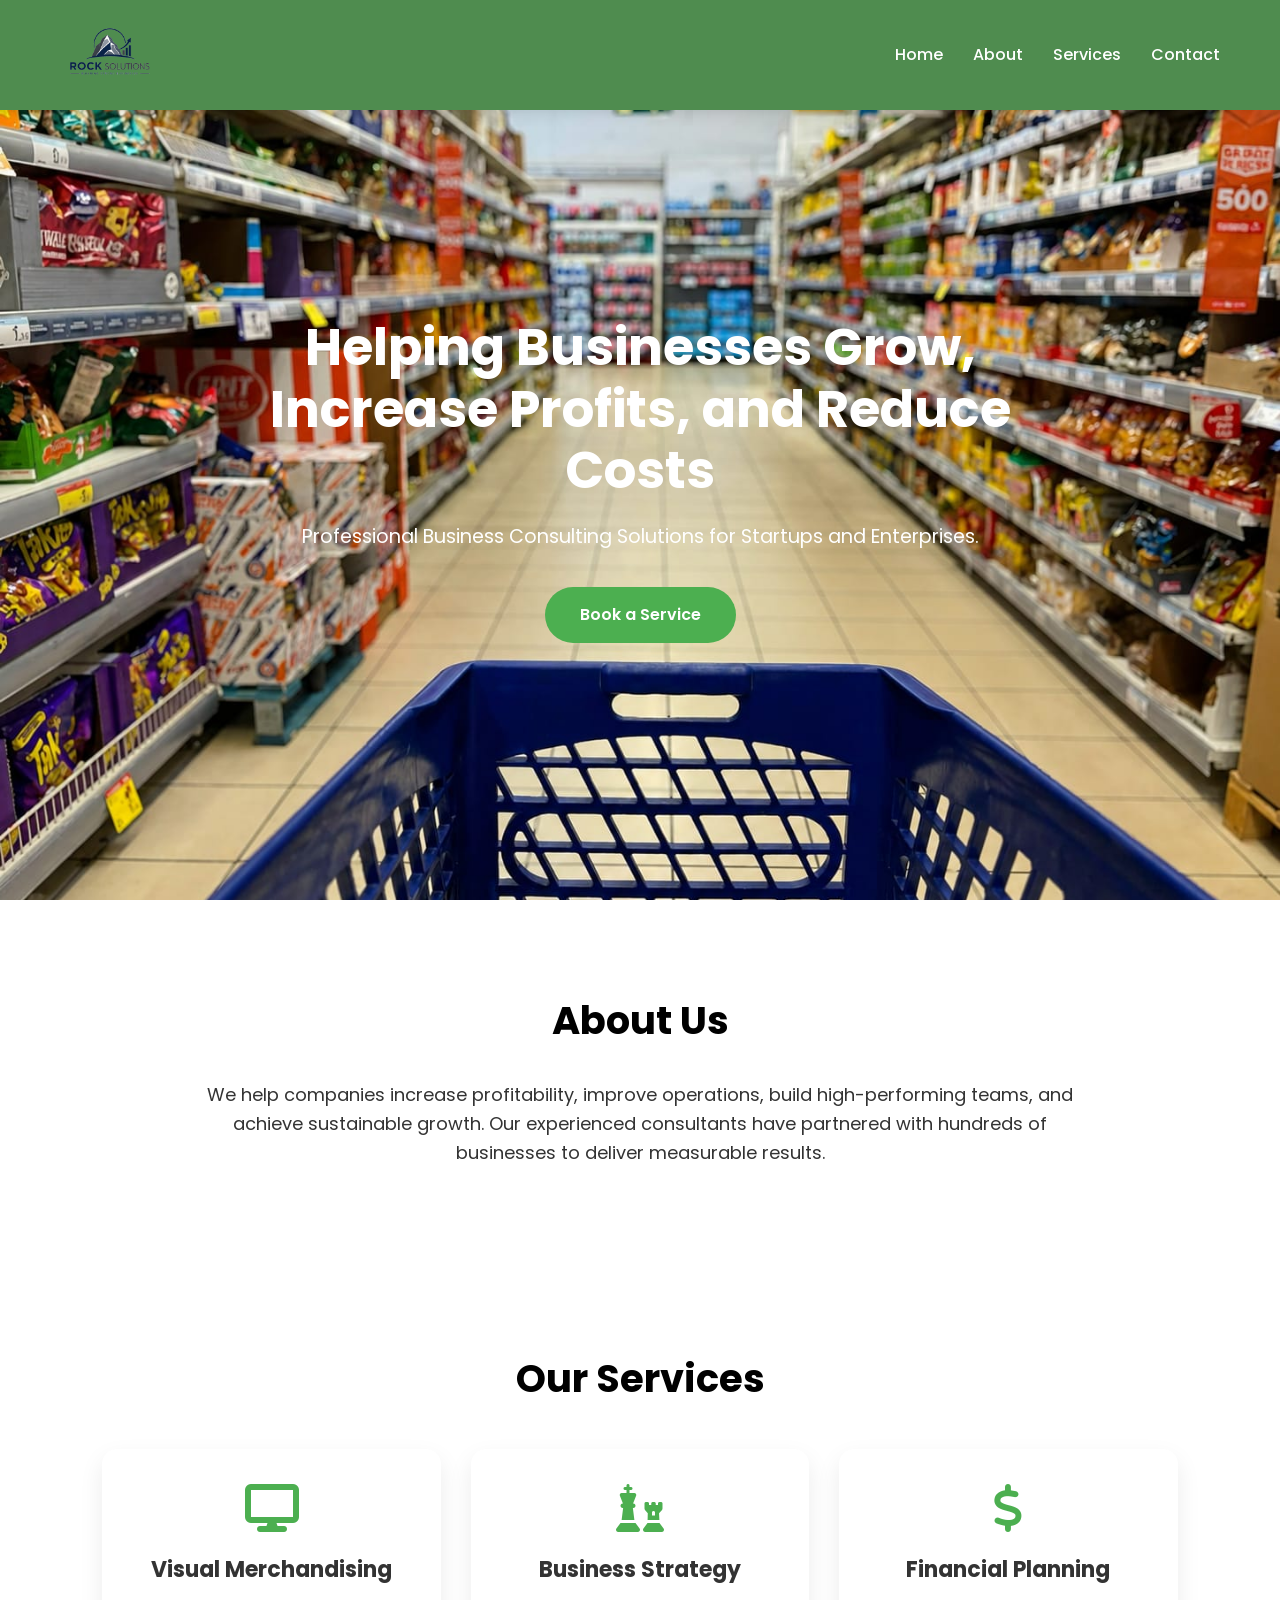
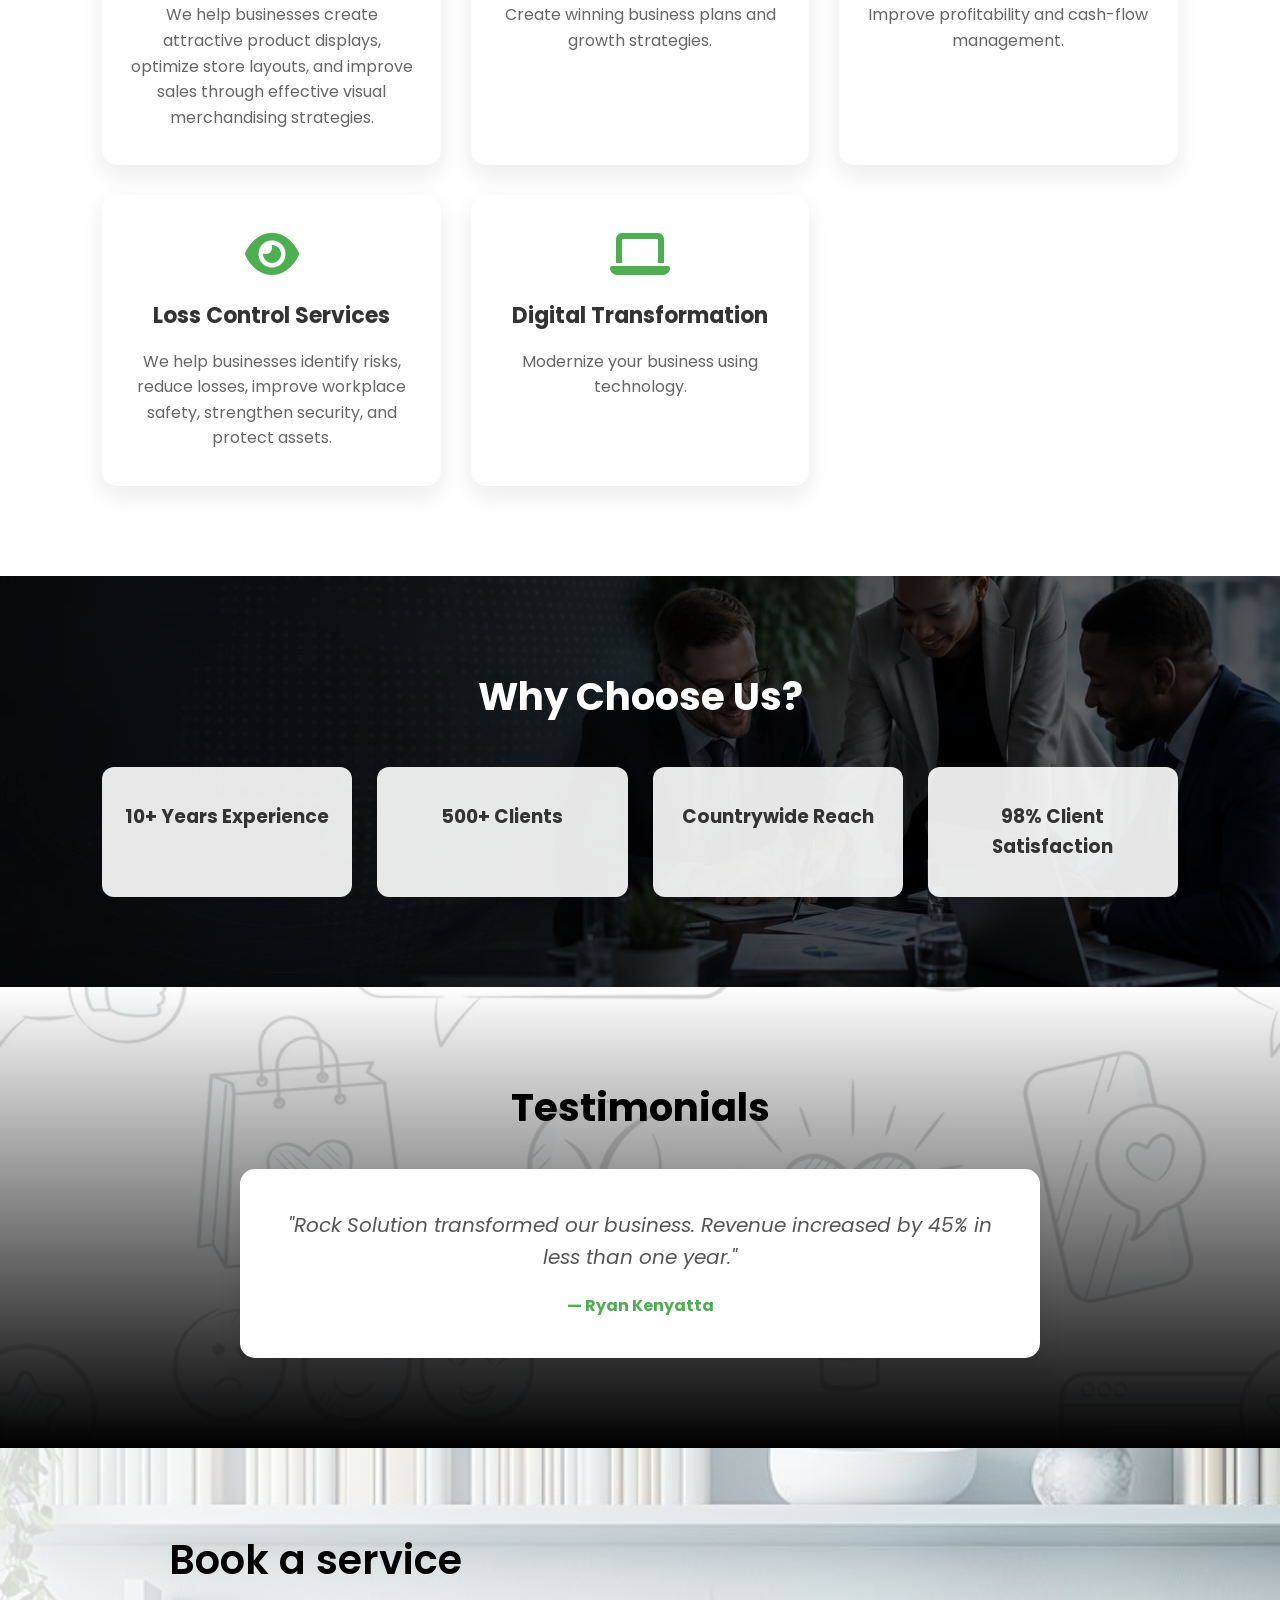
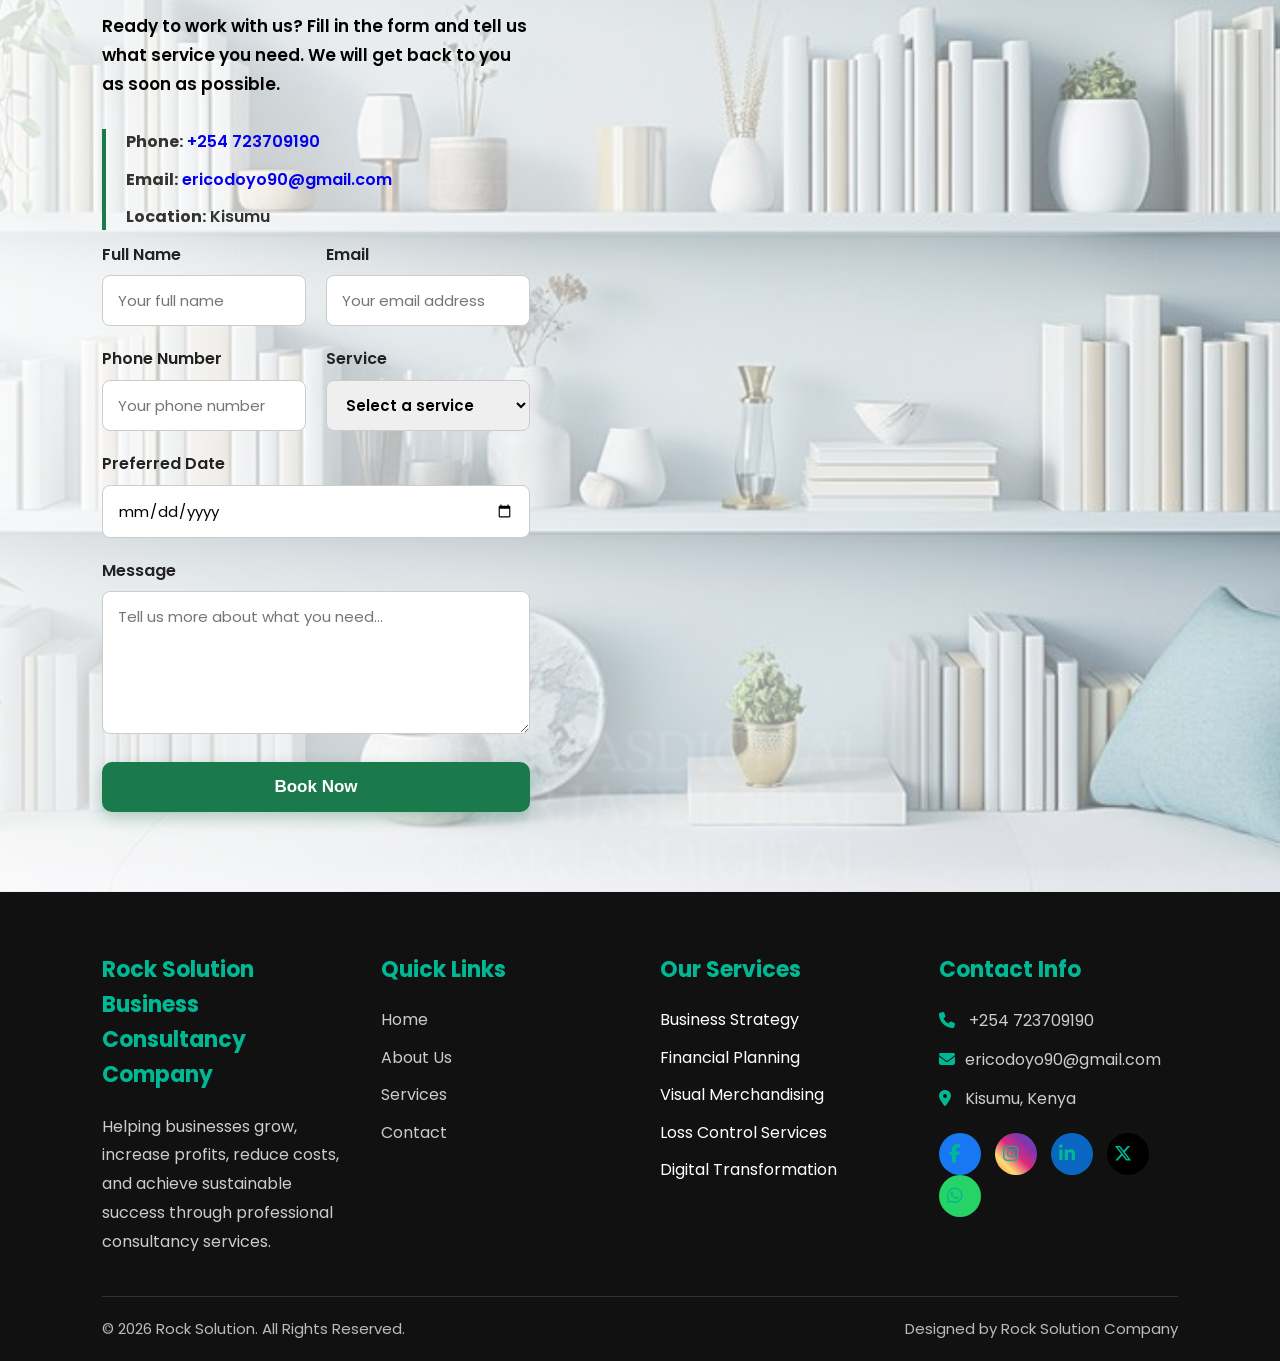
==== index.html @ 12e0ce5c "fix contact details to clikable" ====
<!DOCTYPE html>
<html lang="en">
<head>
    <meta charset="UTF-8">
    <meta name="viewport" content="width=device-width, initial-scale=1.0">

    <title>Rock Solution bussiness consultancy</title>

    <link rel="stylesheet" href="styles.css">

    <!-- Font Awesome -->
    <link rel="stylesheet"
        href="https://cdnjs.cloudflare.com/ajax/libs/font-awesome/6.5.2/css/all.min.css">
</head>

<body>

<!-- ================= HEADER ================= -->
<header>

    <nav class="navbar">

        <div class="logo">
            <img src="images/logo.png" alt="Rock Solutions Logo">
        </div>

        <!-- Hamburger -->
        <div class="menu-toggle" id="mobile-menu" aria-label="Toggle navigation">
            <span></span>
            <span></span>
            <span></span>
        </div>
        
        <ul class="nav-links" id="nav-links">

            <li><a href="#home">Home</a></li>

            <li><a href="#about">About</a></li>

            <li><a href="#services">Services</a></li>

            <li><a href="#booking">Contact</a></li>

        </ul>

    </nav>

</header>

<!-- ================= HERO ================= -->
<section class="hero" id="home">

    <div class="hero-content">

        <h1>
            Helping Businesses Grow,
            Increase Profits,
            and Reduce Costs
        </h1>

        <p>
            Professional Business Consulting Solutions
            for Startups and Enterprises.
        </p>

        <a href="#booking" class="book-btn">
            Book a Service
        </a>

    </div>

</section>

<!-- ================= ABOUT ================= -->

<section class="about" id="about">

    <h2>About Us</h2>

    <p>

        We help companies increase profitability,
        improve operations,
        build high-performing teams,
        and achieve sustainable growth.

        Our experienced consultants have partnered
        with hundreds of businesses to deliver
        measurable results.

    </p>

</section>

<!-- ================= SERVICES ================= -->

<section class="services" id="services">

    <h2>Our Services</h2>

    <div class="cards">

        <div class="card">

            <i class="fas fa-display"></i>

            <h3>Visual Merchandising</h3>

            <p>

                We help businesses create attractive
                product displays, optimize store layouts,
                and improve sales through effective
                visual merchandising strategies.

            </p>

        </div>

        <div class="card">

            <i class="fas fa-chess"></i>

            <h3>Business Strategy</h3>

            <p>

                Create winning business plans and
                growth strategies.

            </p>

        </div>

        <div class="card">

            <i class="fas fa-dollar-sign"></i>

            <h3>Financial Planning</h3>

            <p>

                Improve profitability and
                cash-flow management.

            </p>

        </div>

        <div class="card">

            <i class="fas fa-eye"></i>

            <h3>Loss Control Services</h3>

            <p>

                We help businesses identify risks,
                reduce losses, improve workplace safety,
                strengthen security, and protect assets.

            </p>

        </div>

        <div class="card">

            <i class="fas fa-laptop"></i>

            <h3>Digital Transformation</h3>

            <p>

                Modernize your business
                using technology.

            </p>

        </div>

    </div>

</section>

<!-- ================= WHY CHOOSE US ================= -->

<section class="why">

    <div class="overlay">

        <h2>Why Choose Us?</h2>

        <div class="features">

            <div class="feature">

                <h3>10+ Years Experience</h3>

            </div>

            <div class="feature">

                <h3>500+ Clients</h3>

            </div>

            <div class="feature">

                <h3>Countrywide Reach</h3>

            </div>

            <div class="feature">

                <h3>98% Client Satisfaction</h3>

            </div>

        </div>

    </div>

</section>

<!-- ================= TESTIMONIAL ================= -->

<section class="testimonials">

    <h2>Testimonials</h2>

    <div class="testimonial">

        <p>

            "Rock Solution transformed our business.
            Revenue increased by 45% in less than one year."

        </p>

        <h4>

            — Ryan Kenyatta

        </h4>

    </div>

</section>

<section class="booking-contact" id="booking">
    <div class="booking-container">

        <div class="booking-info">
            <h2>Book a service</h2>
            <p>
                Ready to work with us? Fill in the form and tell us what
                service you need. We will get back to you as soon as possible.
            </p>

            <div class="contact-details"> 
    <p><strong>Phone:</strong> <a href="tel:+254723709190">+254 723709190</a></p> 
    <p><strong>Email:</strong> <a href="mailto:ericodoyo90@gmail.com">ericodoyo90@gmail.com</a></p> 
    <p><strong>Location:</strong> Kisumu</p> 
</div>

        <form action="https://formspree.io/f/xgawkdkv" method="POST" >

    <!-- Disable Captcha -->
    <input type="hidden" name="_captcha" value="false">

    <!-- Redirect after successful submission -->
    <input type="hidden" name="_next" value="https://brianmaloba.github.io/ericodoyo.github.io/thank-you.html">

    <!-- Email subject -->
    <input type="hidden" name="_subject" value="New Booking Request">

            <div class="form-row">
                <div class="form-group">
                    <label for="name">Full Name</label>
                    <input type="text" id="name" name="Full Name"
                        placeholder="Your full name" required>
                </div>

                <div class="form-group">
                    <label for="email">Email</label>
                    <input type="email" id="email" name="Email"
                        placeholder="Your email address" required>
                </div>
            </div>

            <div class="form-row">
                <div class="form-group">
                    <label for="phone">Phone Number</label>
                    <input type="tel" id="phone" name="Phone Number"
                        placeholder="Your phone number" required>
                </div>

                <div class="form-group">
                    <label for="service">Service</label>
                    <select id="service" name="Service" required>
                        <option value="" disabled selected>Select a service</option>
                        <option value="Business Strategy">Business Strategy</option>
                        <option value="Loss Control Services">Loss Control Services</option>
                        <option value="Visual Merchandising">Visual Merchandising</option>
                        <option value="Financial Planning">Financial Planning</option>
                        <option value="Digital Transformation">Digital Transformation</option>
                        <option value="Other">Other</option>
                    </select>
                </div>
            </div>

            <div class="form-group">
                <label for="date">Preferred Date</label>
                <input type="date" id="date" name="Preferred Date">
            </div>

            <div class="form-group">
                <label for="message">Message</label>
                <textarea id="message" name="Message"
                    placeholder="Tell us more about what you need..."
                    rows="5" required></textarea>
            </div>

    <button type="submit">Book Now</button>

        </form>

    </div>
</section>



<!-- ================= FOOTER ================= -->

<footer class="footer">

    <div class="footer-container">

        <!-- Company -->
        <div class="footer-section">
            <h3>Rock Solution Business Consultancy Company</h3>
            <p>
                Helping businesses grow, increase profits,
                reduce costs, and achieve sustainable success
                through professional consultancy services.
            </p>
        </div>

        <!-- Quick Links -->
        <div class="footer-section">
            <h3>Quick Links</h3>

            <ul>
                <li><a href="#home">Home</a></li>
                <li><a href="#about">About Us</a></li>
                <li><a href="#services">Services</a></li>
                <li><a href="#booking">Contact</a></li>
            </ul>

        </div>

        <!-- Services -->
        <div class="footer-section">
            <h3>Our Services</h3>

            <ul>
                <li>Business Strategy</li>
                <li>Financial Planning</li>
                <li>Visual Merchandising</li>
                <li>Loss Control Services</li>
                <li>Digital Transformation</li>
            </ul>

        </div>

        <!-- Contact -->
        <div class="footer-section">
            <h3>Contact Info</h3>

            <p><i class="fas fa-phone"></i> +254 723709190</p>

            <p><i class="fas fa-envelope"></i>ericodoyo90@gmail.com</p>

            <p><i class="fas fa-location-dot"></i> Kisumu, Kenya</p>

            <div class="social-links">

    <a href="https://www.facebook.com/profile.php?id=100005798205161" target="_blank" class="facebook">
        <i class="fab fa-facebook-f"></i>
    </a>

    <a href="https://www.instagram.com/erico_doyo?igsh=MWZna2FzdzdkYjJwZw==" target="_blank" class="instagram">
        <i class="fab fa-instagram"></i>
    </a>

    <a href="#" target="_blank" class="linkedin">
        <i class="fab fa-linkedin-in"></i>
    </a>

    <a href="#" target="_blank" class="twitter">
        <i class="fab fa-x-twitter"></i>
    </a>

    <a href="https://wa.me/254723709190" target="_blank" class="whatsapp">
        <i class="fab fa-whatsapp"></i>
    </a>

            </div>
        </div>
    </div>

    <hr>

    <div class="footer-bottom">

        <p>
            &copy; 2026 Rock Solution. All Rights Reserved.
        </p>

        <p>
            Designed by Rock Solution Company
        </p>

    </div>

</footer>

<script src="script.js"></script>

</body>
---- styles.css ----
/* ===============================
   GOOGLE FONT
================================== */
@import url('https://fonts.googleapis.com/css2?family=Poppins:wght@300;400;500;600;700;800&display=swap');

/* ===============================
   RESET
================================== */
*{
    margin:0;
    padding:0;
    box-sizing:border-box;
}

html{
    scroll-behavior:smooth;
}

body{
    font-family:'Poppins',sans-serif;
    

    color:#333;
    line-height:1.6;
    overflow-x:hidden;
}

img{
    max-width:100%;
    display:block;
}

a{
    text-decoration:none;
}

ul{
    list-style:none;
}

.container{
    width:90%;
    max-width:1200px;
    margin:auto;
}

/* ===============================
   HEADER
================================== */

header{
    position:fixed;
    top:0;
    left:0;
    width:100%;
    background:#4f8c4f;
    box-shadow:0 2px 15px rgba(0,0,0,.15);
    z-index:1000;
}

nav{
    max-width:1200px;
    margin:auto;
    display:flex;
    justify-content:space-between;
    align-items:center;
    padding:15px 20px;
    position:relative;
}

.logo img{
    width:100px;
    height:auto;
}

/* ===============================
   NAVIGATION
================================== */

.nav-links{
    display:flex;
    align-items:center;
    gap:30px;
}

.nav-links li a{
    color:#fff;
    font-weight:500;
    transition:.3s;

}

.nav-links li a:hover{
    color:black;
}

/* ===============================
   HAMBURGER MENU
================================== */

.menu-toggle{
    display:none;
    width:35px;
    height:28px;
    flex-direction:column;
    justify-content:space-between;
    cursor:pointer;
    z-index:1100;
}

.menu-toggle span{
    width:100%;
    height:4px;
    background:#fff;
    border-radius:5px;
    transition:.3s;
}

.menu-toggle.active span:nth-child(1){
    transform:translateY(12px) rotate(45deg);
}

.menu-toggle.active span:nth-child(2){
    opacity:0;
}

.menu-toggle.active span:nth-child(3){
    transform:translateY(-12px) rotate(-45deg);
}

/* ===============================
   HERO
================================== */
.hero {
    min-height: 100vh;
    display: flex;
    justify-content: center;
    align-items: center;
    text-align: center;
    padding: 140px 20px 80px;
    background-size:cover;
    background-repeat:no-repeat;
    background-position:center;

    color: #fff;

    transition: background-image 1s ease-in-out;
}

.hero-content {
    max-width: 850px;
}

.hero h1 {
    font-size: 3.2rem;
    margin-bottom: 20px;
    line-height: 1.2;
}

.hero p {
    font-size: 1.2rem;
    margin-bottom: 35px;
}

.book-btn {
    display: inline-block;
    background: #4CAF50;
    color: #fff;
    padding: 15px 35px;
    border-radius: 50px;
    transition: .3s;
    font-weight: 600;
    text-decoration: none;
}

.book-btn:hover {
    background: #3a9a3a;
    transform: translateY(-3px);
}
/* ===============================
   GENERAL SECTIONS
================================== */

section{
    padding:90px 8%;
}

section h2{
    text-align:center;
    color:black;
    font-size:2.4rem;
    margin-bottom:30px;
}

.about p{
    max-width:900px;
    margin:auto;
    text-align:center;
    font-size:18px;
}
/* ===============================
   SERVICES
================================== */

.services{
    background-image:url("images/body.png");
    background-size: cover;
    background-position: center;
    background-repeat: no-repeat;
    background-attachment: fixed;
}

.cards{
    display:grid;
    grid-template-columns:repeat(auto-fit,minmax(260px,1fr));
    gap:30px;
    margin-top:40px;
}

.card{
    background:#fff;
    padding:35px 25px;
    border-radius:15px;
    text-align:center;
    box-shadow:0 10px 25px rgba(0,0,0,.08);
    transition:.3s;
}
.service-box{
    box-shadow: 0 4px 10px rgba(0,0,0,0.1);
}

.card:hover{
    transform:translateY(-10px);
    box-shadow:0 15px 30px rgba(0,0,0,.15);
}

.card i{
    font-size:48px;
    color:#4CAF50;
    margin-bottom:20px;
}

.card h3{
    margin-bottom:15px;
    font-size:22px;
}

.card p{
    color:#666;
}

/* ===============================
   WHY CHOOSE US
================================== */

.why{
    background:
    linear-gradient(rgba(0,0,0,.55),rgba(0,0,0,.55)),
    url("images/why.png");
    background-size:cover;
    background-position:center;
    background-repeat:no-repeat;
}

.why h2{
    color:#fff;
}

.features{
    display:grid;
    grid-template-columns:repeat(auto-fit,minmax(220px,1fr));
    gap:25px;
    margin-top:40px;
}

.features div{
    background:rgba(255,255,255,.9);
    padding:35px 20px;
    border-radius:12px;
    text-align:center;
    transition:.3s;
}

.features div:hover{
    transform:translateY(-8px);
}

.features h3{
    color:#333;
}

/* ===============================
   TESTIMONIALS
================================== */

.testimonials{
    background:
    linear-gradient(rgba(255,255,255,0.85),rgba(0,0,0.75)),
    url("images/testi.png");
    background-size:cover;
    background-position:center;
}

.testimonial{
    max-width:800px;
    margin:auto;
    background:#fff;
    padding:40px;
    border-radius:15px;
    text-align:center;
    box-shadow:0 10px 25px rgba(0,0,0,.08);
}

.testimonial p{
    font-size:20px;
    font-style:italic;
    color:#555;
}

.testimonial h4{
    margin-top:20px;
    color:#4CAF50;
}






/* BOOK / CONTACT SECTION */
.booking-contact {
    padding: 80px 8%;
    background-image: linear-gradient(90deg,rgba(255,255,255,0.85)
    ,rgba(255,255,255,0.35)), url("images/booking.png");
    background-size: cover;
    background-position: center;
    background-repeat: no-repeat;
    color:black;
}

.booking-contact,
.booking-contact label,
.booking-contact p,
.booking-contact h2,
.booking-contact h3,
.booking-contact select {
    color: #000;
    font-weight: 600;
}


.booking-container {
    max-width: 1100px;
    margin: auto;
    display: grid;
    grid-template-columns: 1fr 1.4fr;
    gap: 50px;
    align-items: center;
}

/* LEFT SIDE */
.booking-info h2 {
    font-size: 40px;
    margin-bottom: 20px;
    color:black;
}

.booking-info > p {
    font-size: 17px;
    line-height: 1.7;
    color:black;
    margin-bottom: 30px;
}

.contact-details {
    border-left: 4px solid #1b7a4b;
    padding-left: 20px;
}

.contact-details p {
    color: #333;
    margin: 12px 0;
}

/* FORM */
.booking-form {
    background: gray;
    padding: 35px;
    border-radius: 15px;
    box-shadow: 0 10px 35px rgba(0, 0, 0, 0.08);
}

.form-row {
    display: grid;
    grid-template-columns: 1fr 1fr;
    gap: 20px;
}

.form-group {
    margin-bottom: 20px;
}

.form-group label {
    display: block;
    margin-bottom: 8px;
    font-weight: 600;
    color: #222;
}

.form-group input,
.form-group select,
.form-group textarea {
    width: 100%;
    padding: 13px 15px;
    border: 1px solid #ccc;
    border-radius: 8px;
    font-size: 15px;
    font-family: inherit;
    box-sizing: border-box;
    outline: none;
    transition: 0.3s;
}

.form-group input:focus,
.form-group select:focus,
.form-group textarea:focus {
    border-color: #1b7a4b;
    box-shadow: 0 0 0 3px rgba(27, 122, 75, 0.1);
}

.form-group textarea {
    resize: vertical;
}


button[type="submit"] {
    width: 100%;
    padding: 15px 20px;
    border: none;
    border-radius: 10px;
    background: #1b7a4b;
    color: white;
    font-size: 17px;
    font-weight: 600;
    cursor: pointer;
    transition: all 0.3s ease;
    box-shadow: 0 6px 15px rgba(27, 122, 75, 0.3);
}

button[type="submit"]:hover {
    background: #125c38;
    transform: translateY(-3px);
    box-shadow: 0 10px 20px rgba(27, 122, 75, 0.4);
}



/* MOBILE */
@media (max-width: 768px) {

    .booking-contact {
        padding: 60px 5%;
    }

    .booking-container {
        grid-template-columns: 1fr;
        gap: 30px;
    }

    .booking-info h2 {
        font-size: 32px;
    }

    .form-row {
        grid-template-columns: 1fr;
        gap: 0;
    }

    .booking-form {
        padding: 25px;
    }
}



/* ===============================
   FOOTER
================================== */

.footer{
    background:#111;
    color:#fff;
    padding:60px 8% 20px;
}

.footer-container{
    display:grid;
    grid-template-columns:repeat(auto-fit,minmax(220px,1fr));
    gap:40px;
    margin-bottom:30px;
}

.footer-section h3{
    color:#00b894;
    margin-bottom:20px;
    font-size:22px;
}

.footer-section p{
    color:#ccc;
    line-height:1.8;
    margin-bottom:10px;
}

.footer-section ul{
    list-style:none;
}

.footer-section ul li{
    margin-bottom:12px;
}

.footer-section ul li a{
    color:#ccc;
    text-decoration:none;
    transition:.3s;
}

.footer-section ul li a:hover{
    color:blue;
    padding-left:5px;
}

.footer-section i{
    color:#00b894;
    margin-right:10px;
}

.social-links{
    margin-top:20px;
}

.social-links a{
    display:inline-flex;
    justify-content:center;
    align-items:center;
    width:42px;
    height:42px;
    background:#222;
    color:#fff;
    border-radius:50%;
    text-decoration:none;
    margin-right:10px;
    transition:.3s;
    font-size:18px;
}

.social-links a:hover{
    background:blue;
    transform:translateY(-5px);
}
/* Facebook */
.social-links .facebook{
    background:#1877F2;
}

/* Instagram */
.social-links .instagram{
    background:linear-gradient(
        45deg,
        #F58529,
        #FEDA77,
        #DD2A7B,
        #8134AF,
        #515BD4
    );
}

/* LinkedIn */
.social-links .linkedin{
    background:#0A66C2;
}

/* X (Twitter) */
.social-links .twitter{
    background:#000;
}

/* WhatsApp */
.social-links .whatsapp{
    background:#25D366;
}

.footer hr{
    border:none;
    height:1px;
    background:#333;
    margin:30px 0 20px;
}

.footer-bottom{
    display:flex;
    justify-content:space-between;
    align-items:center;
    flex-wrap:wrap;
    gap:10px;
    color:#bbb;
    font-size:15px;
}

@media(max-width:768px){

    .footer{
        text-align:center;
    }

    .footer-bottom{
        justify-content:center;
        flex-direction:column;
    }

    .social-links{
        justify-content:center;
        display:flex;
        flex-wrap:wrap;
    }

}
/* ===============================
   RESPONSIVE DESIGN
================================== */

@media (max-width:992px){

    .hero h1{
        font-size:2.6rem;
    }

    .hero p{
        font-size:1.1rem;
    }

}

@media (max-width:768px){

    .menu-toggle{
        display:flex;
    }

    .nav-links{
        position:absolute;
        top:100%;
        left:0;
        width:100%;
        background:#4f8c4f;
        flex-direction:column;
        align-items:center;
        max-height:0;
        overflow:hidden;
        transition:max-height .4s ease;
        gap:0;
    }

    .nav-links.active{
        max-height:500px;
    }

    .nav-links li{
        width:100%;
        text-align:center;
        border-top:1px solid rgba(255,255,255,.2);
    }

    .nav-links li a{
        display:block;
        padding:18px;
    }

    .hero{
        padding-top:120px;
    }

    .hero h1{
        font-size:2rem;
    }

    .hero p{
        font-size:1rem;
    }

    section{
        padding:70px 20px;
    }

    section h2{
        font-size:2rem;
    }

    .cards{
        grid-template-columns:1fr;
    }

    .features{
        grid-template-columns:1fr;
    }

}

@media (max-width:480px){

    .logo img{
        width:90px;
    }

    .hero h1{
        font-size:1.7rem;
    }

    .hero p{
        font-size:.95rem;
    }

    .btn{
        width:100%;
        text-align:center;
    }

    section{
        padding:60px 15px;
    }

    .card{
        padding:25px 20px;
    }

    .testimonial{
        padding:25px;
    }

    .footer-content h3{
        font-size:24px;
    }

}

@media (min-width:1400px){

    nav{
        max-width:1350px;
    }

    .hero h1{
        font-size:4rem;
    }

    .hero p{
        font-size:1.4rem;
    }

}
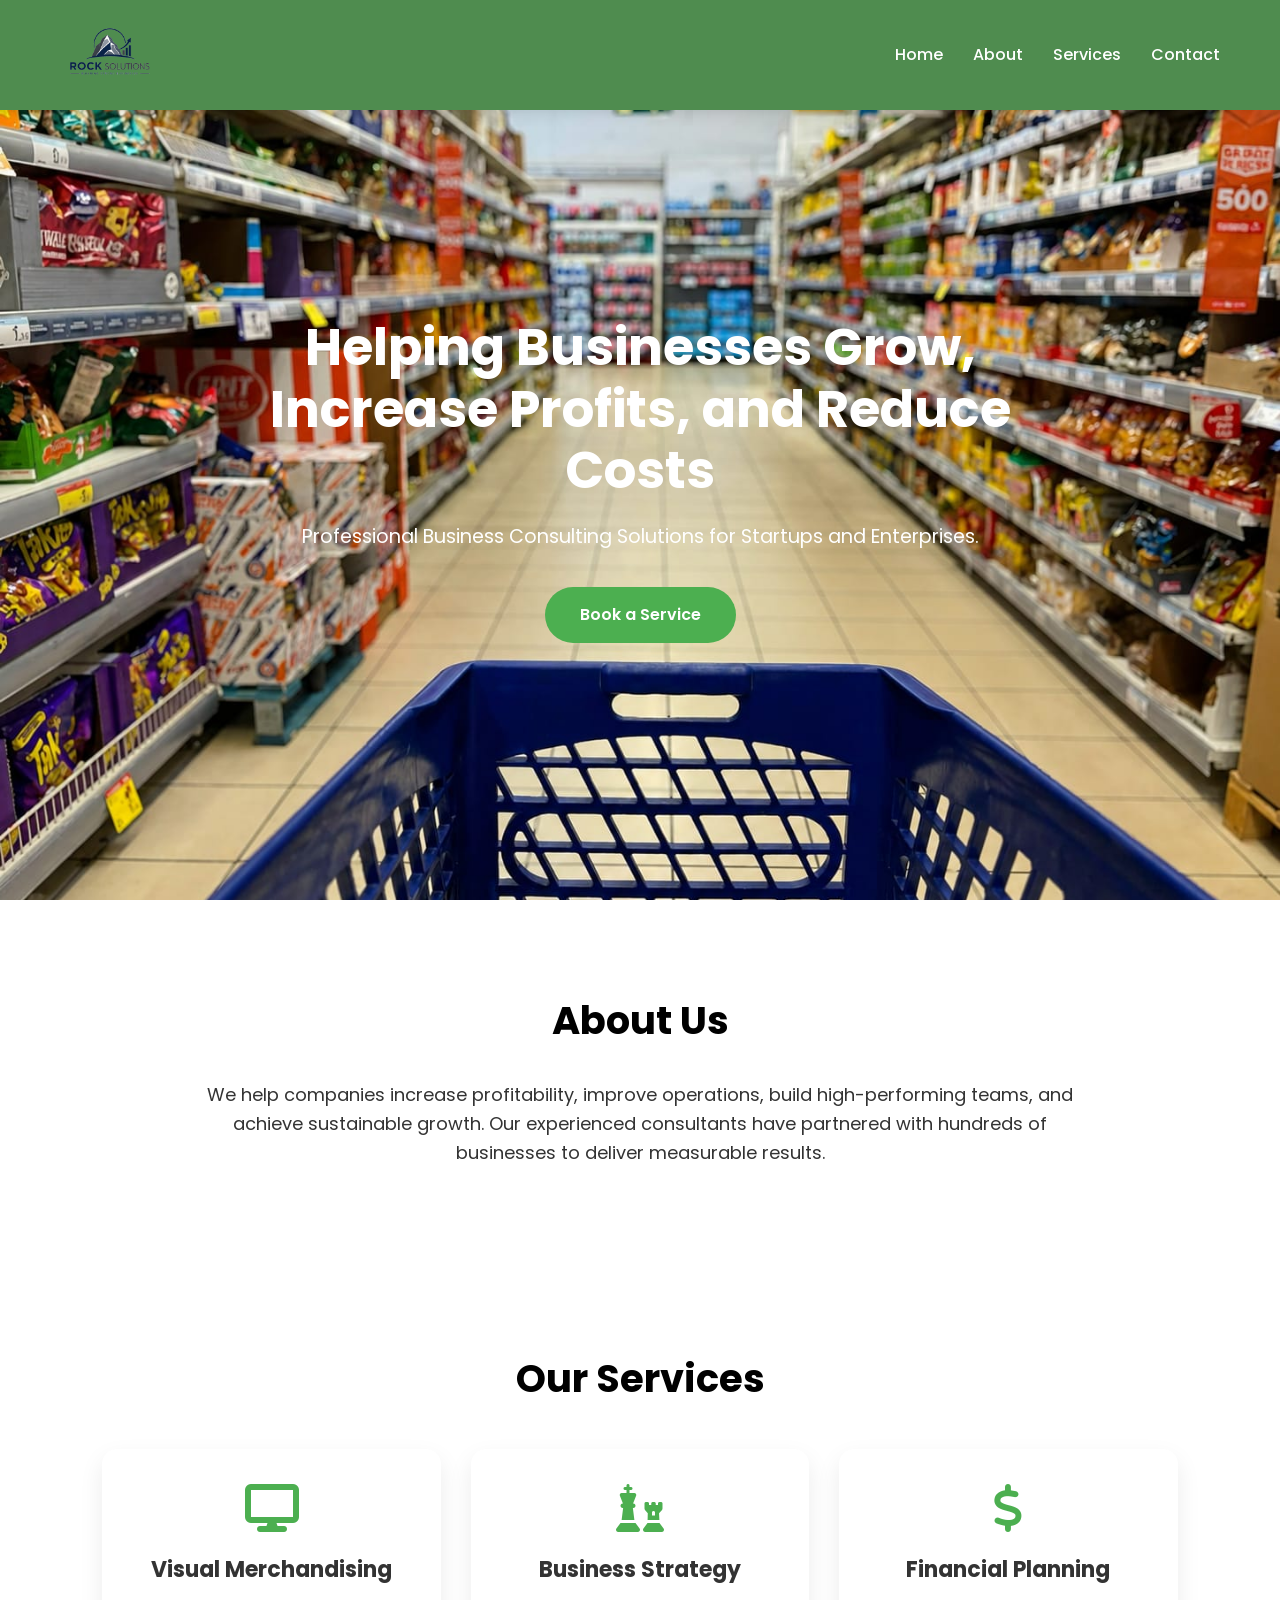
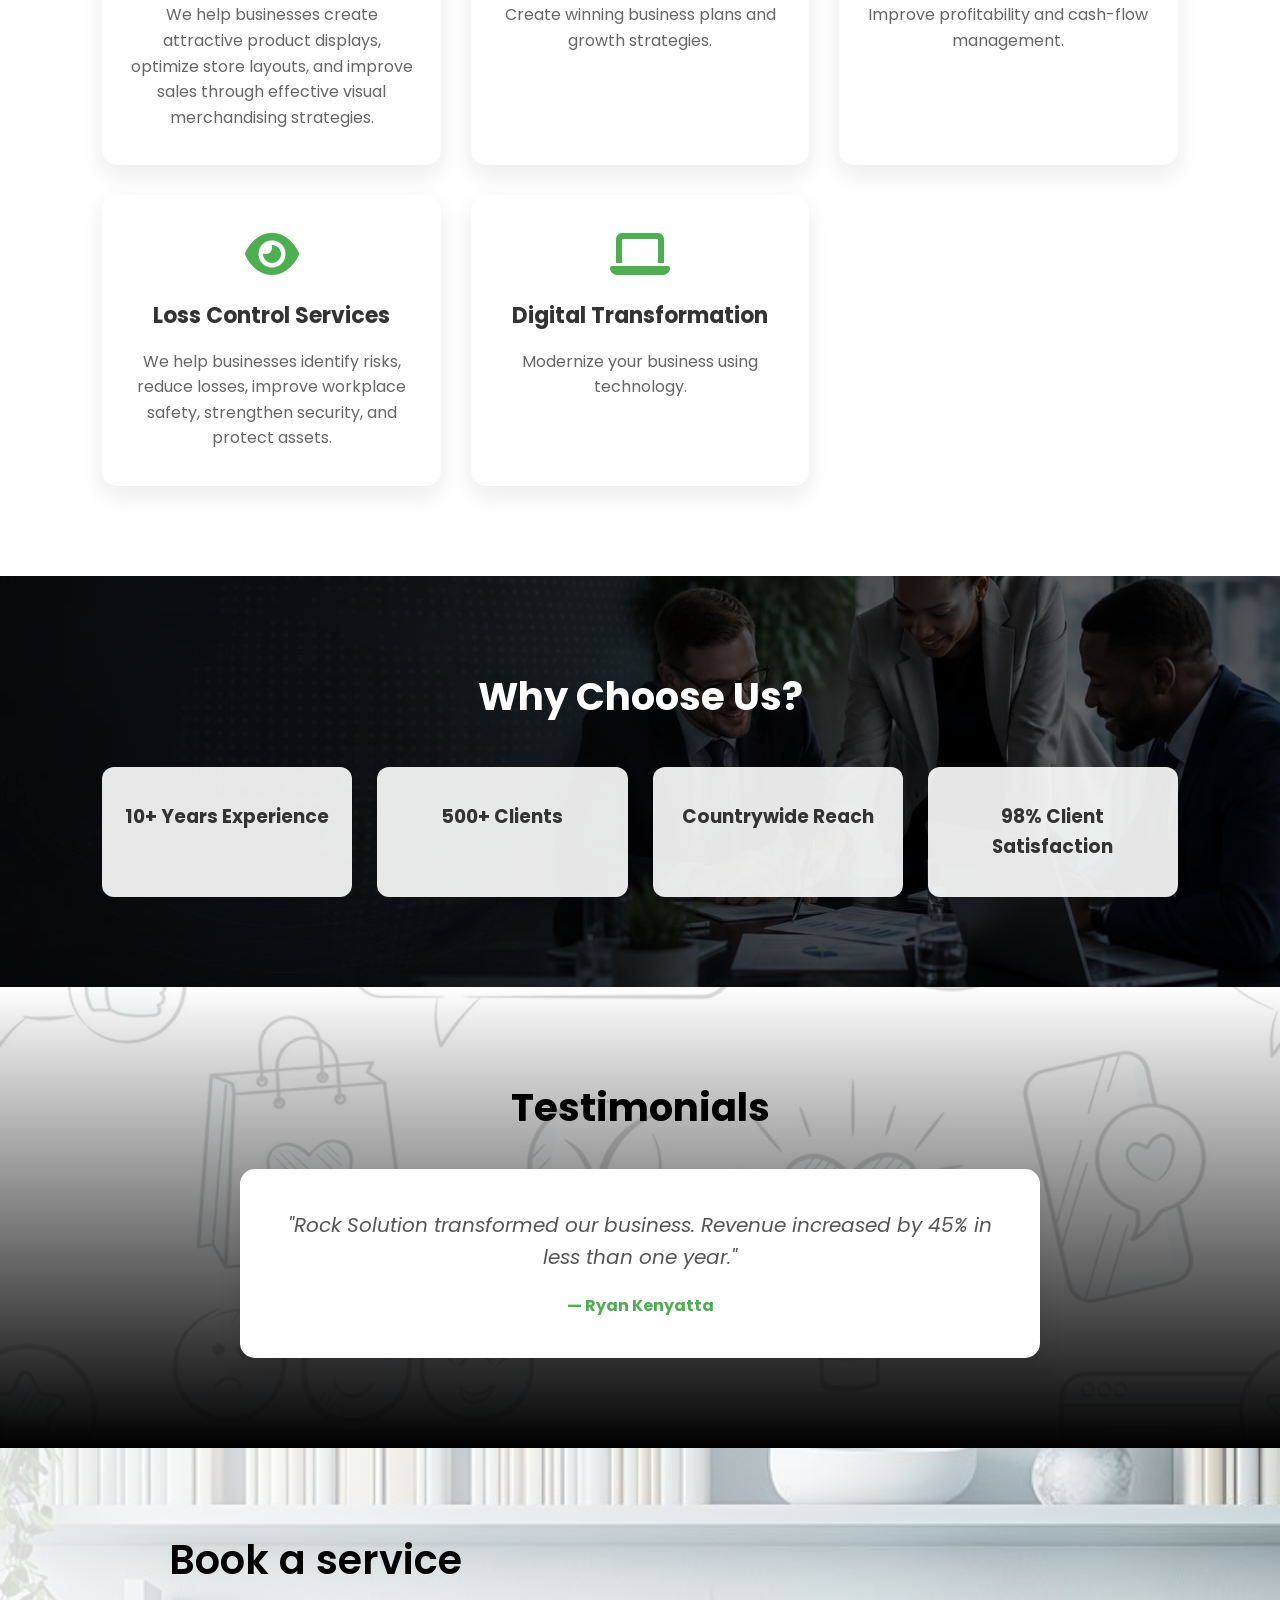
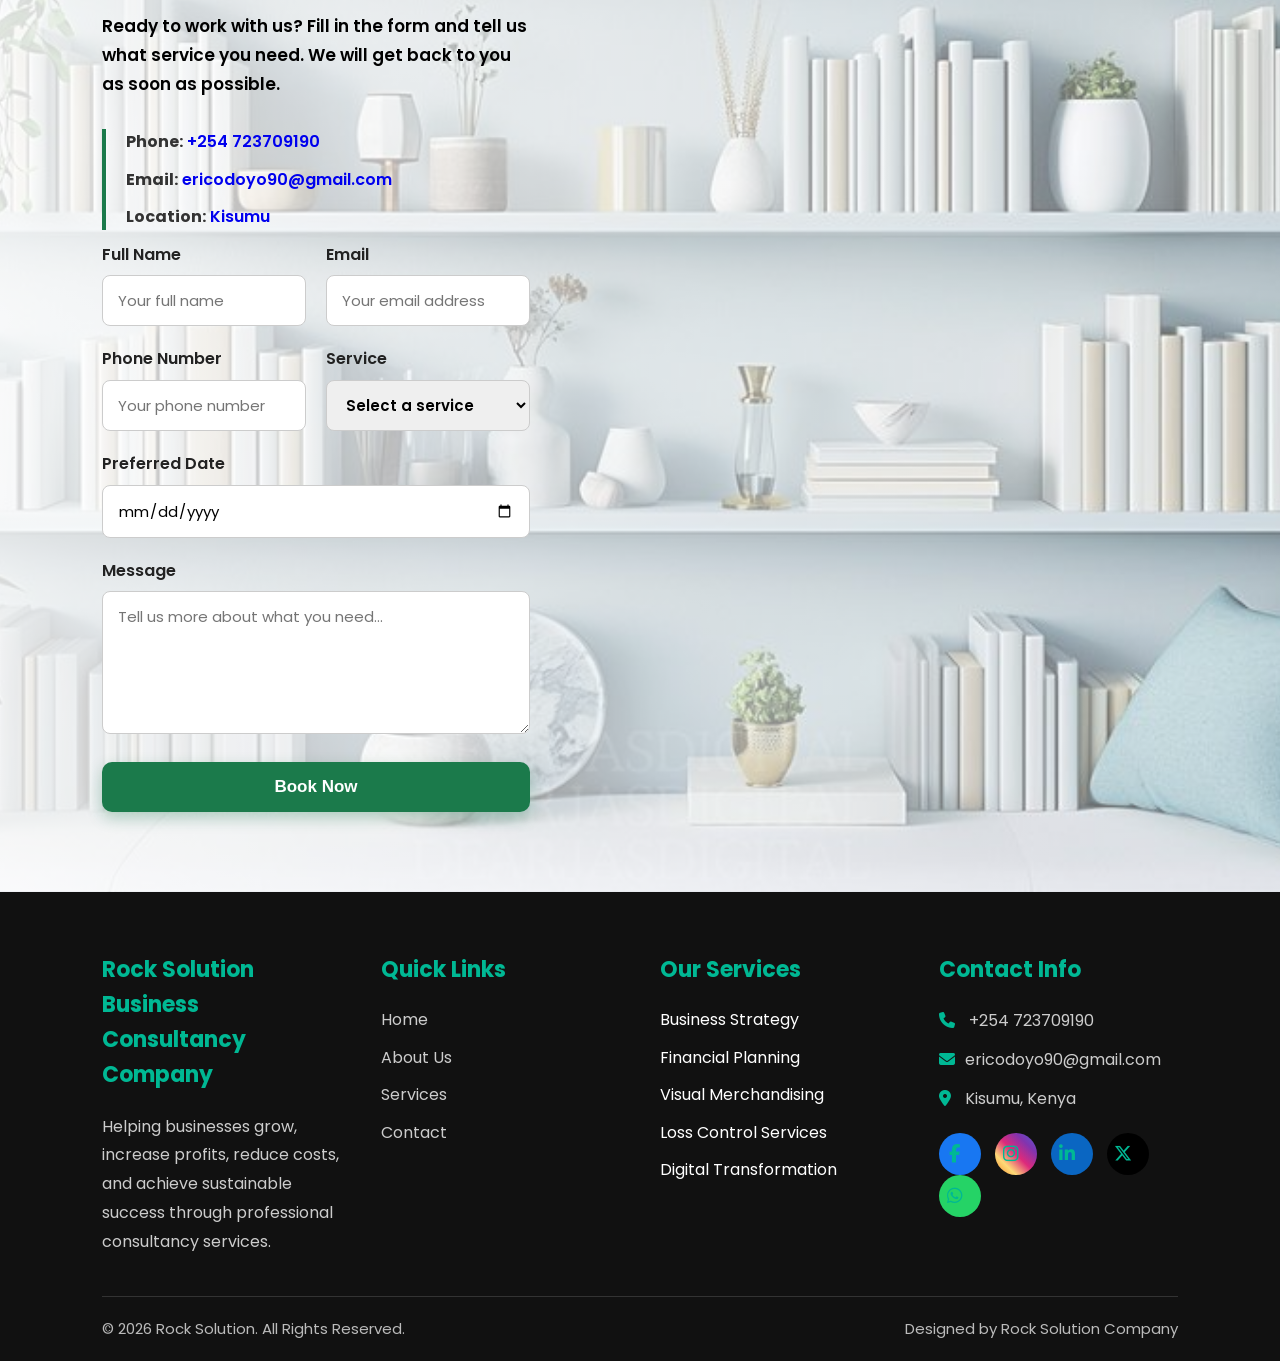
==== commit db220d9b: "fix contact" ====
--- a/index.html
+++ b/index.html
@@ -260,7 +260,7 @@
             <div class="contact-details"> 
     <p><strong>Phone:</strong> <a href="tel:+254723709190">+254 723709190</a></p> 
     <p><strong>Email:</strong> <a href="mailto:ericodoyo90@gmail.com">ericodoyo90@gmail.com</a></p> 
-    <p><strong>Location:</strong> Kisumu</p> 
+    <p><strong>Location:</strong> <a href="https://www.google.com/maps/search/?api=1&query=Kisumu,Kenya" target="_blank">Kisumu</a></p> 
 </div>
 
         <form action="https://formspree.io/f/xgawkdkv" method="POST" >
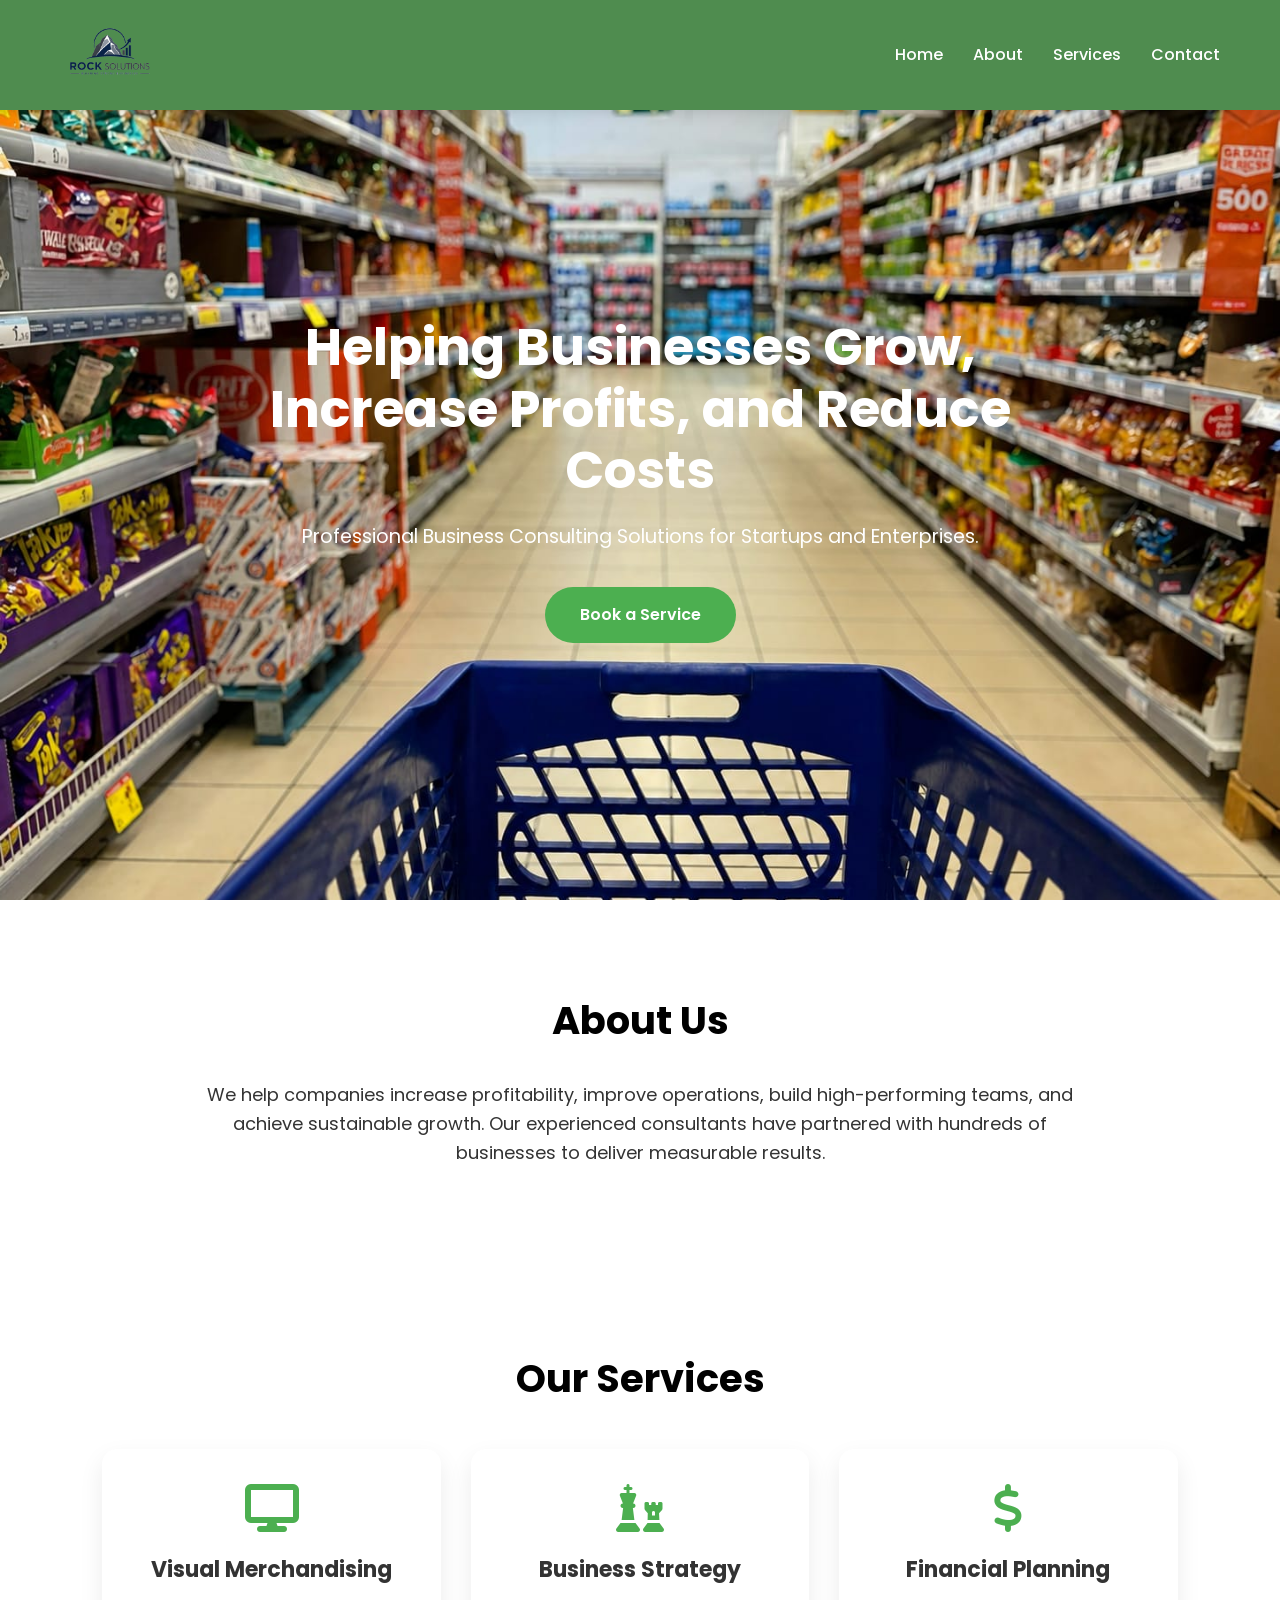
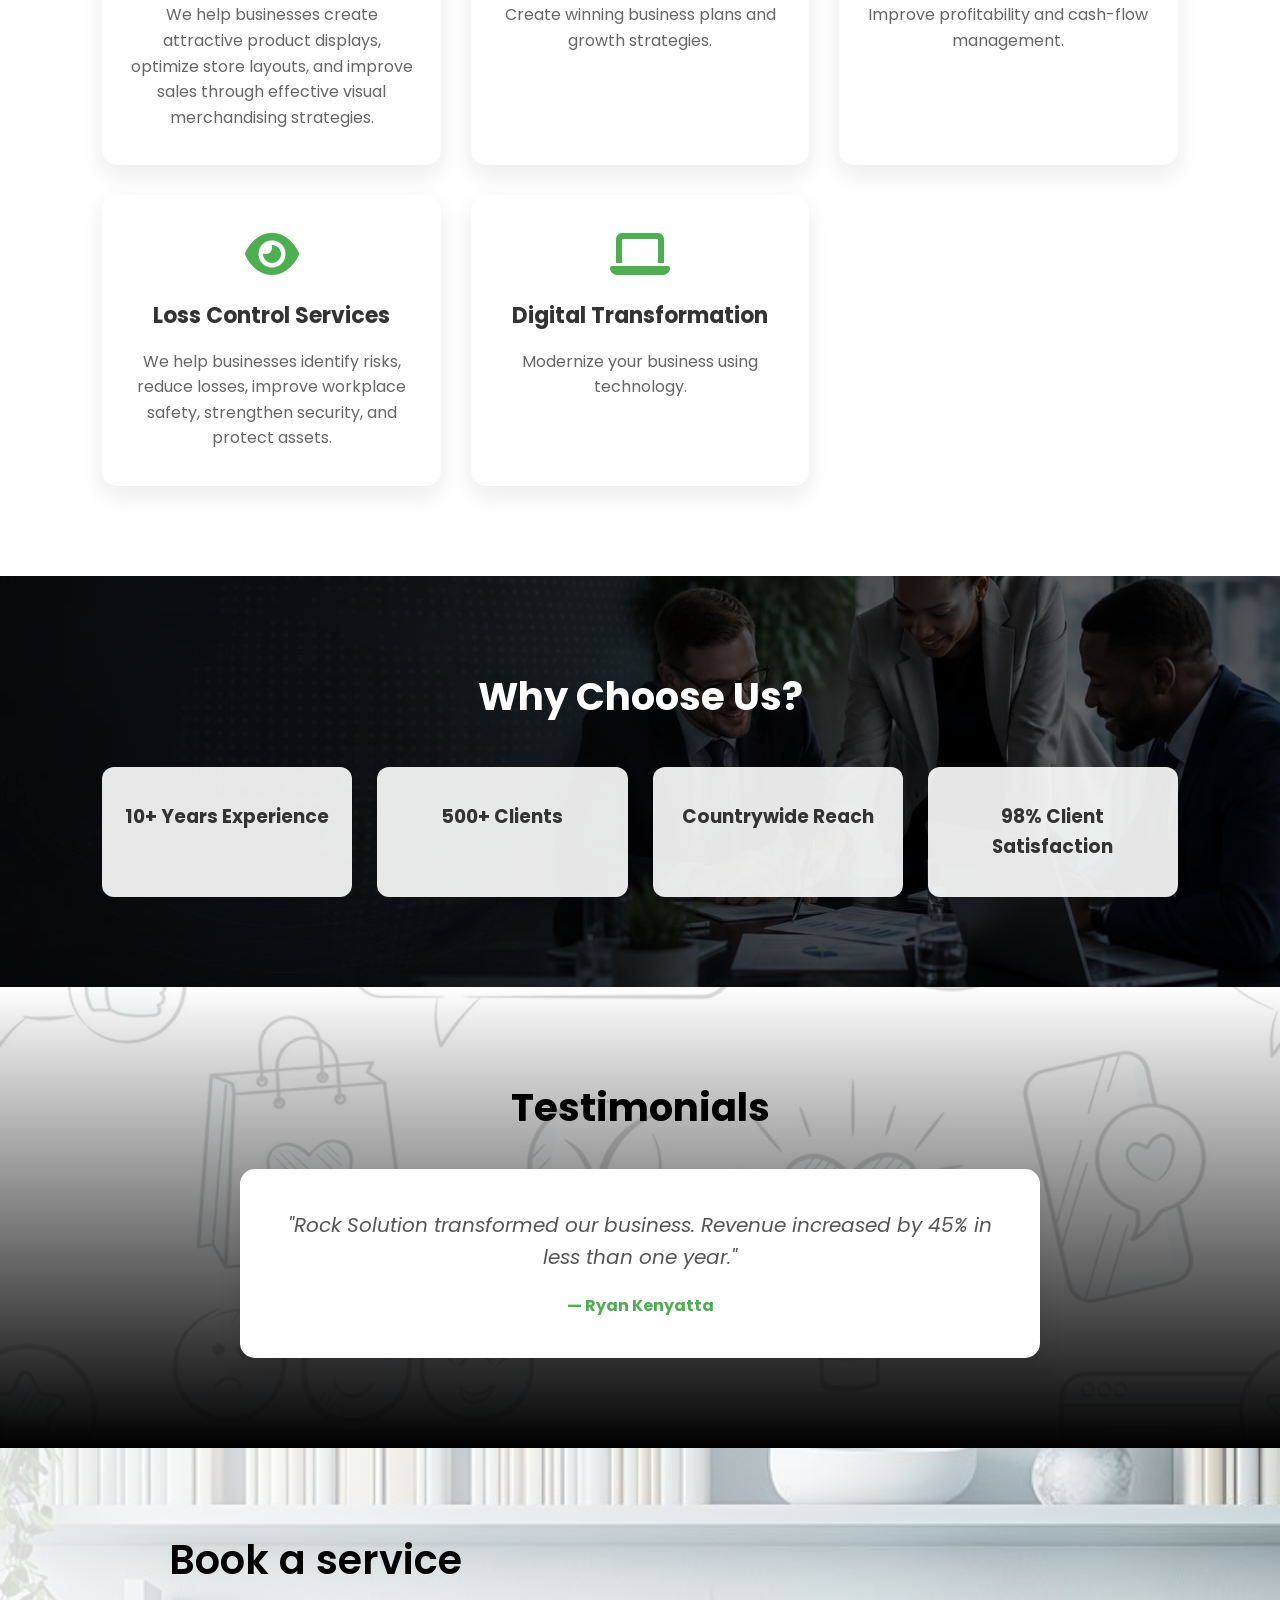
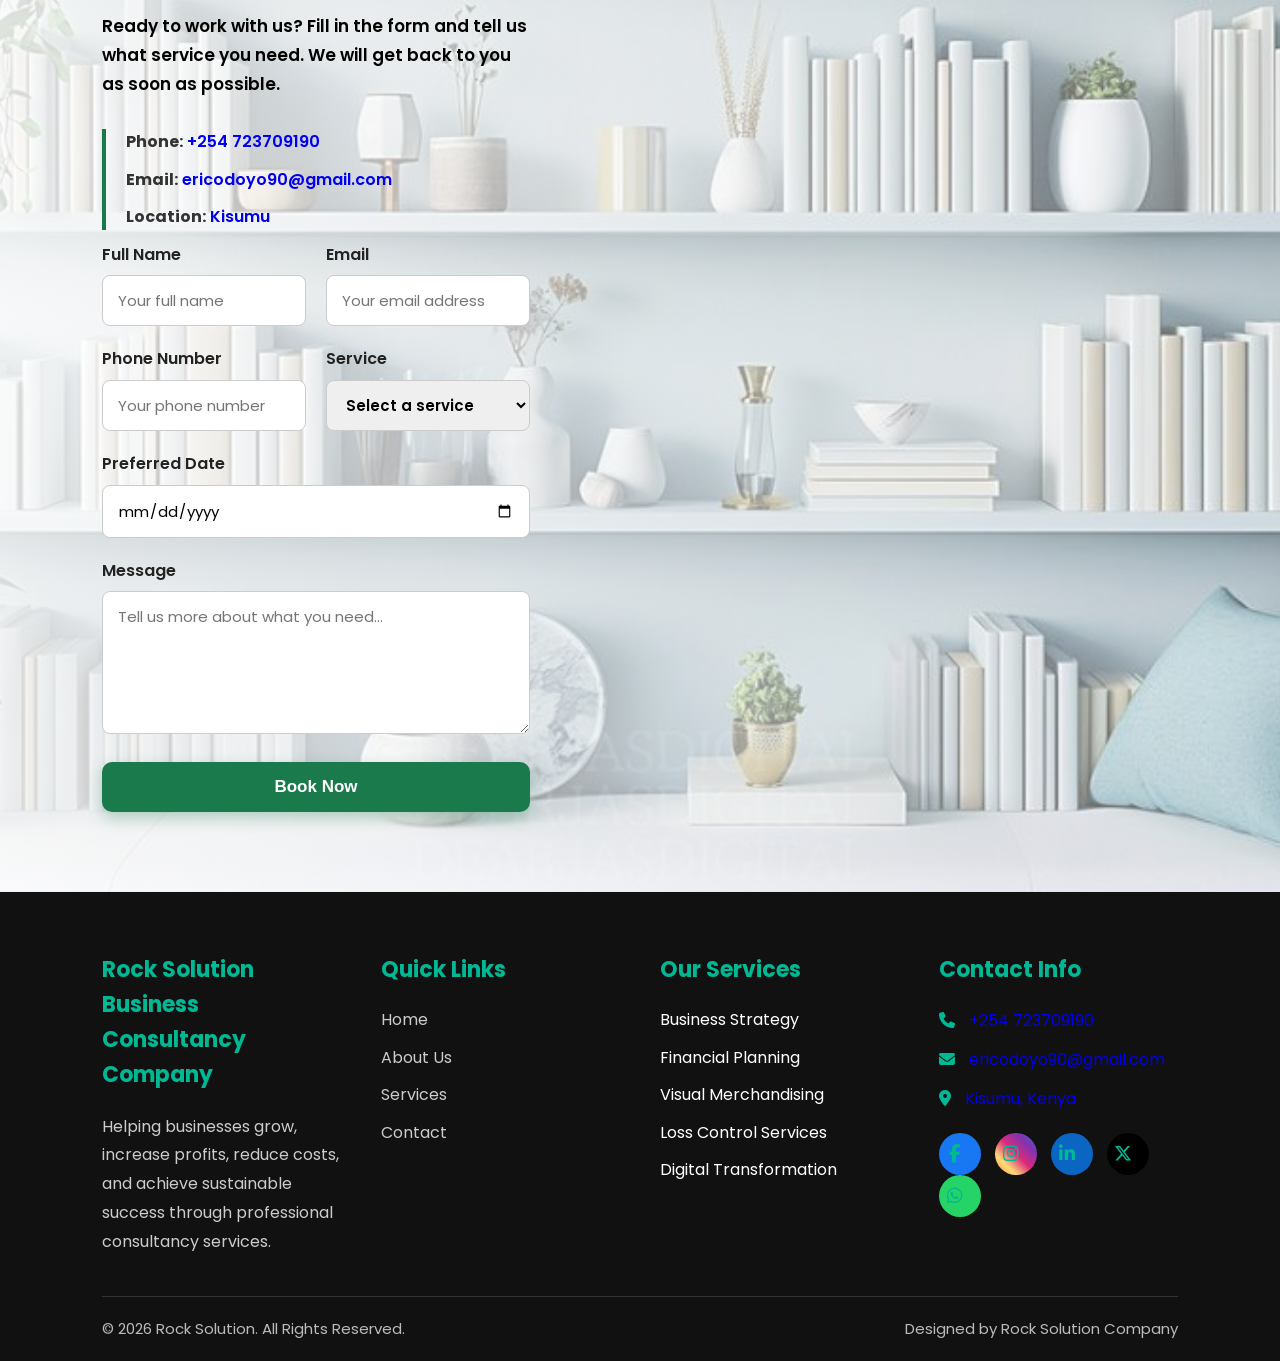
==== commit 98ac29c4: "fix contact" ====
--- a/index.html
+++ b/index.html
@@ -4,7 +4,8 @@
     <meta charset="UTF-8">
     <meta name="viewport" content="width=device-width, initial-scale=1.0">
 
-    <title>Rock Solution bussiness consultancy</title>
+    <title>Rock Solution Business Consultancy</title>
+    <meta name="description" content="Rock Solution Business Consultancy helps businesses grow, increase profits, reduce costs, improve operations, and achieve sustainable growth.">
 
     <link rel="stylesheet" href="styles.css">
 
@@ -377,12 +378,23 @@
         <div class="footer-section">
             <h3>Contact Info</h3>
 
-            <p><i class="fas fa-phone"></i> +254 723709190</p>
-
-            <p><i class="fas fa-envelope"></i>ericodoyo90@gmail.com</p>
-
-            <p><i class="fas fa-location-dot"></i> Kisumu, Kenya</p>
-
+            <p>
+    <i class="fas fa-phone"></i>
+    <a href="tel:+254723709190">+254 723709190</a>
+</p>
+
+<p>
+    <i class="fas fa-envelope"></i>
+    <a href="mailto:ericodoyo90@gmail.com">ericodoyo90@gmail.com</a>
+</p>
+
+<p>
+    <i class="fas fa-location-dot"></i>
+    <a href="https://www.google.com/maps/search/?api=1&query=Kisumu,Kenya" target="_blank">
+        Kisumu, Kenya
+    </a>
+    
+</p>
             <div class="social-links">
 
     <a href="https://www.facebook.com/profile.php?id=100005798205161" target="_blank" class="facebook">
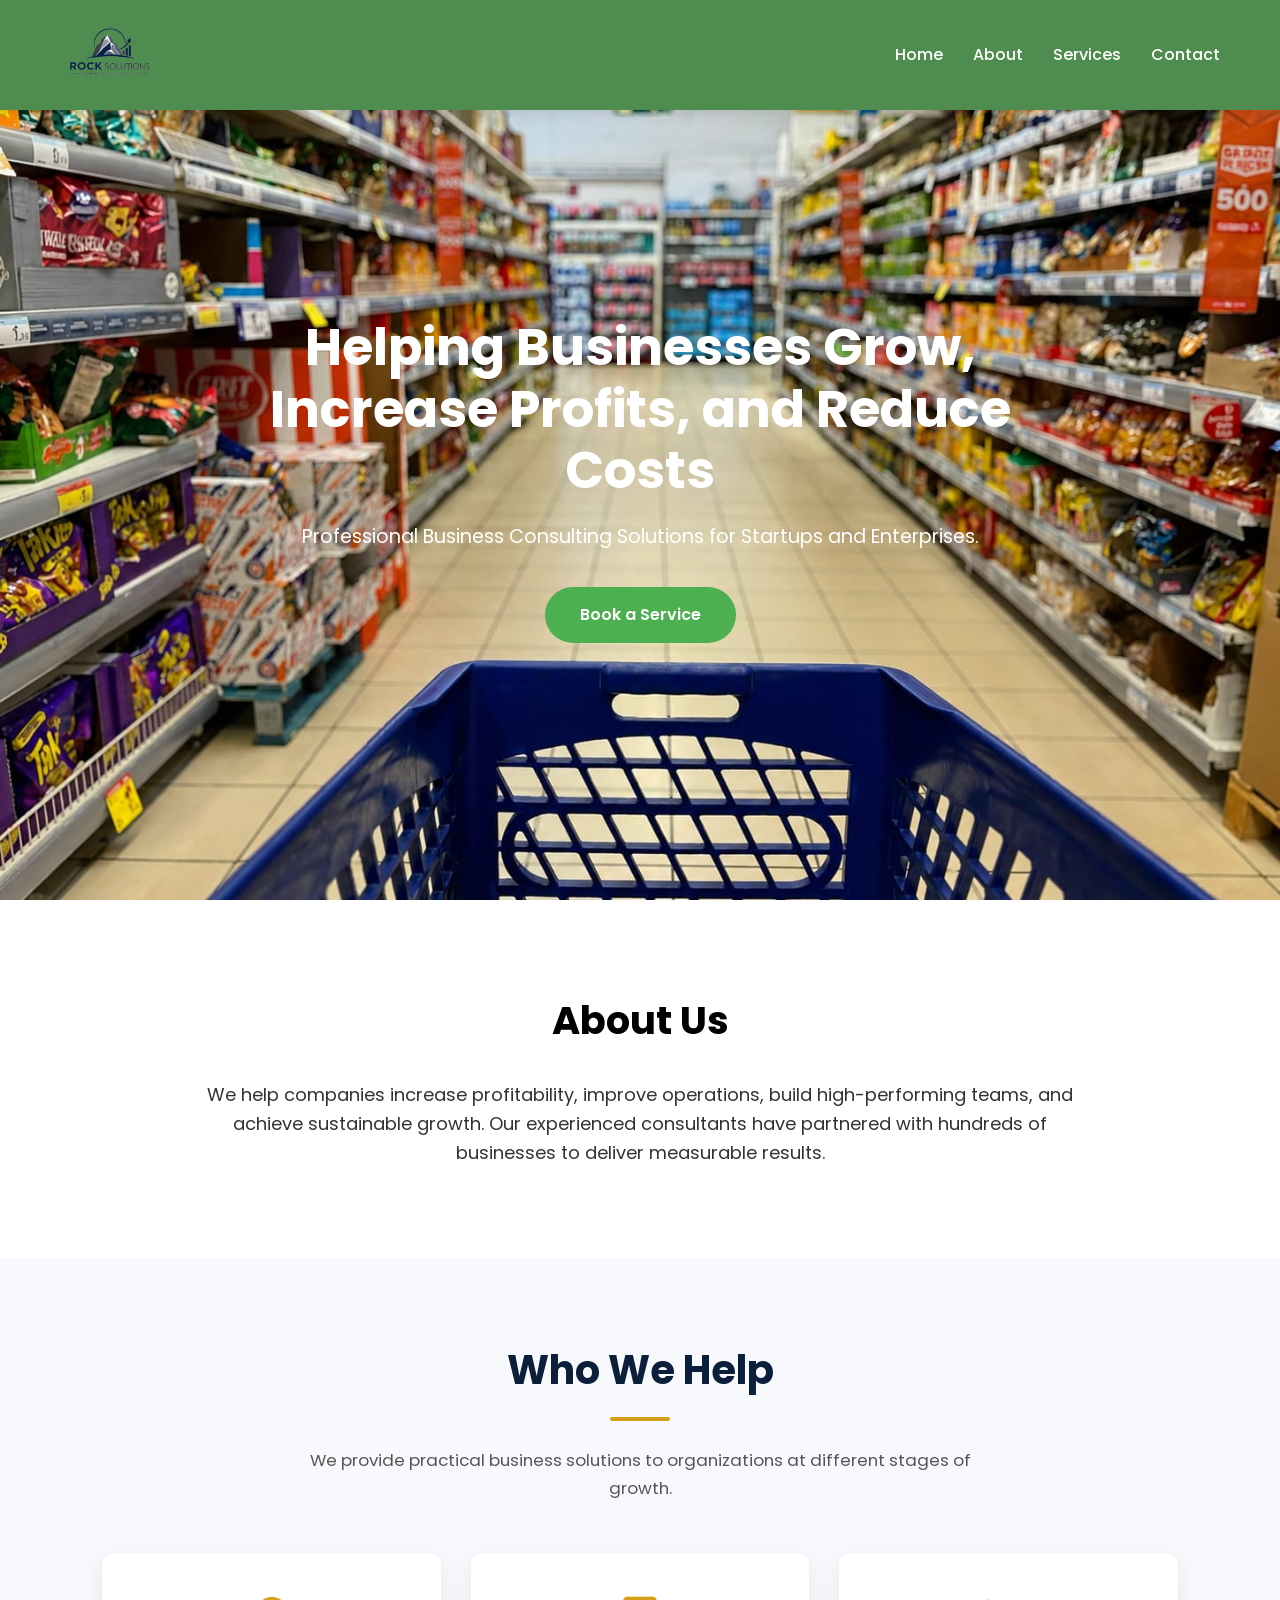
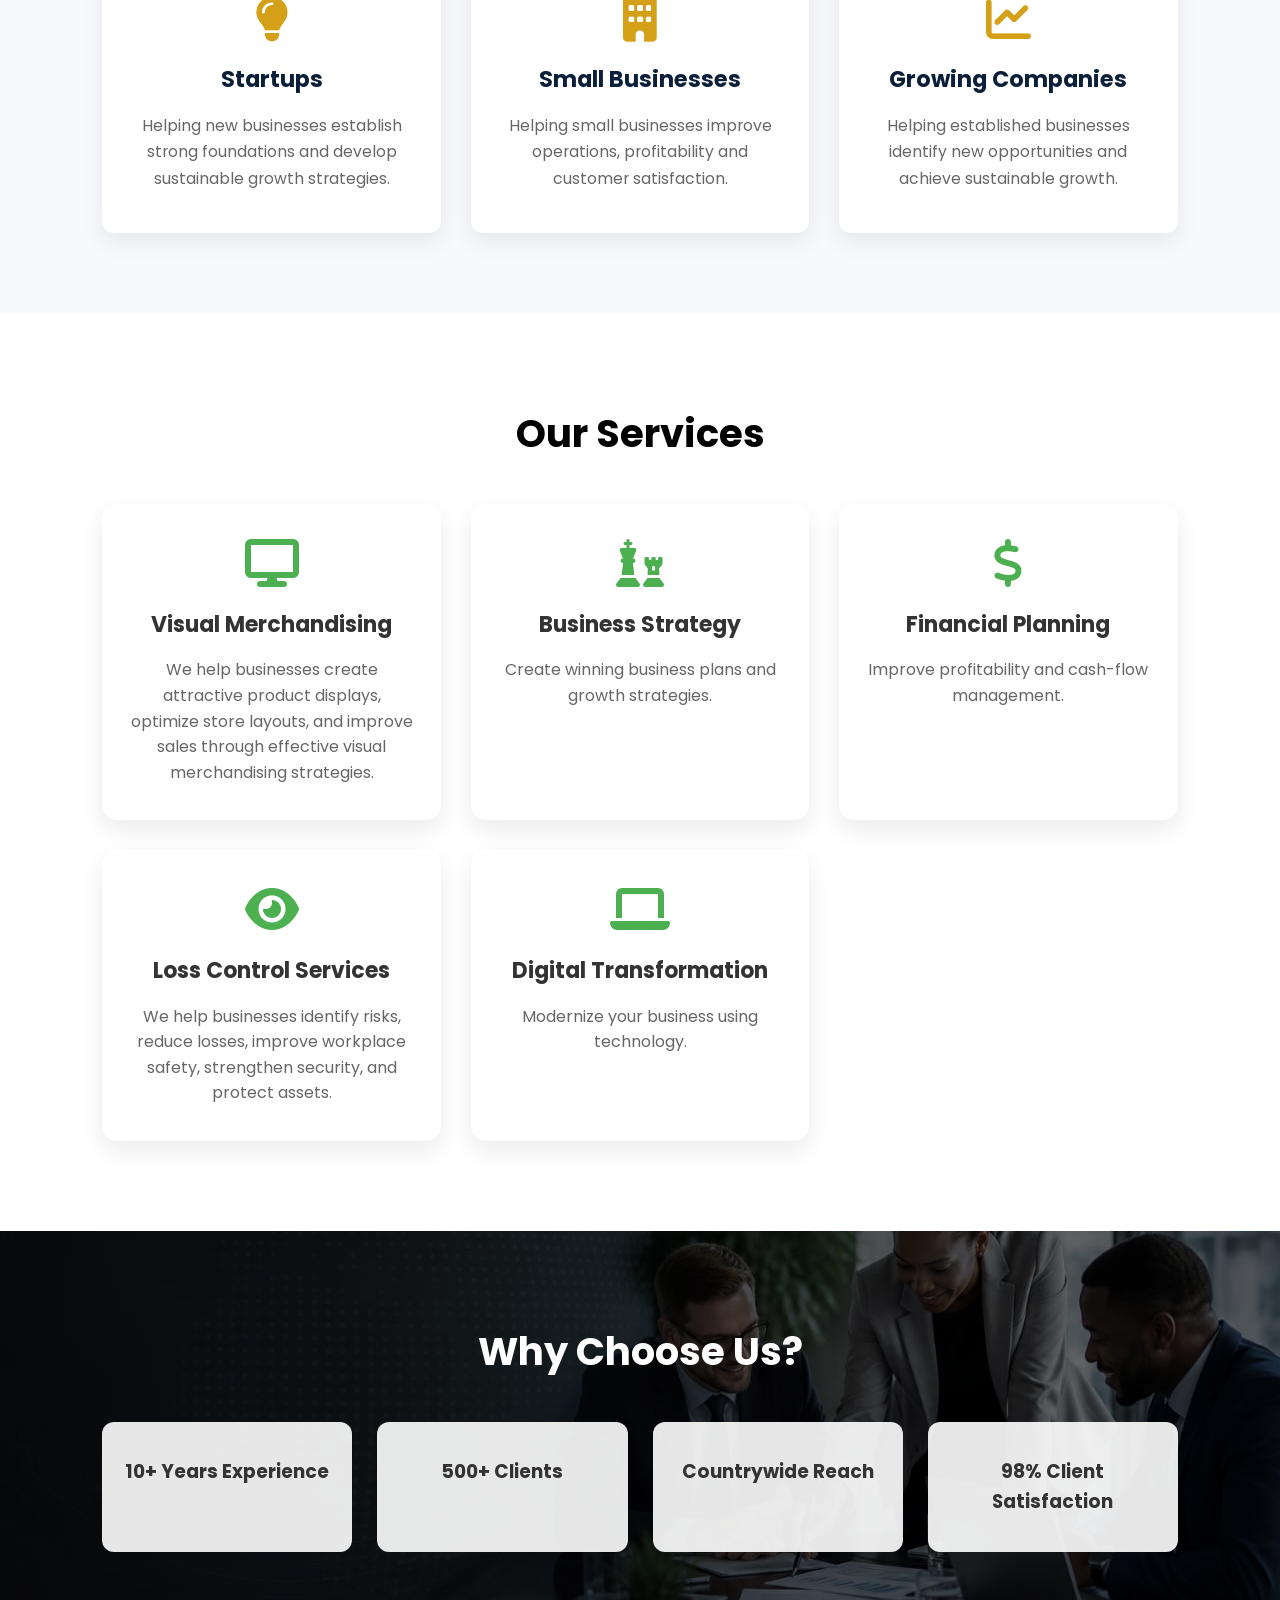
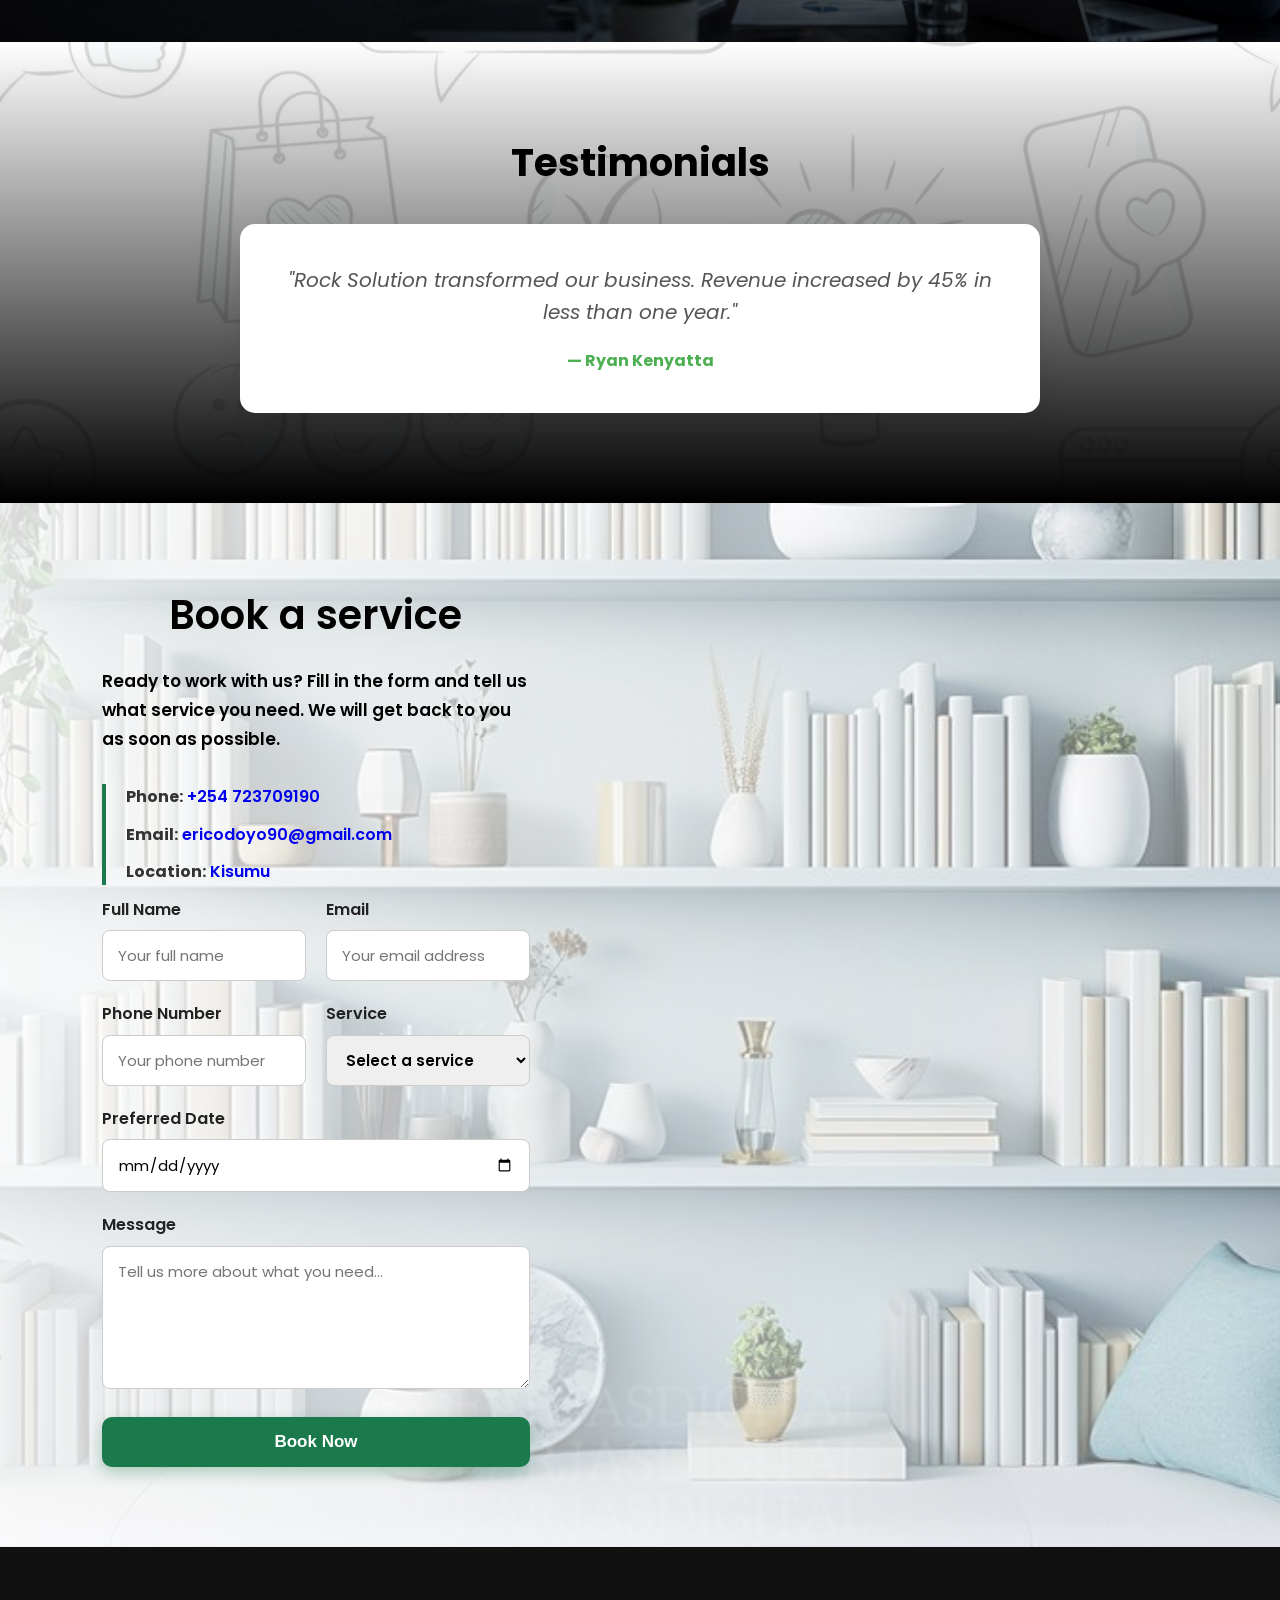
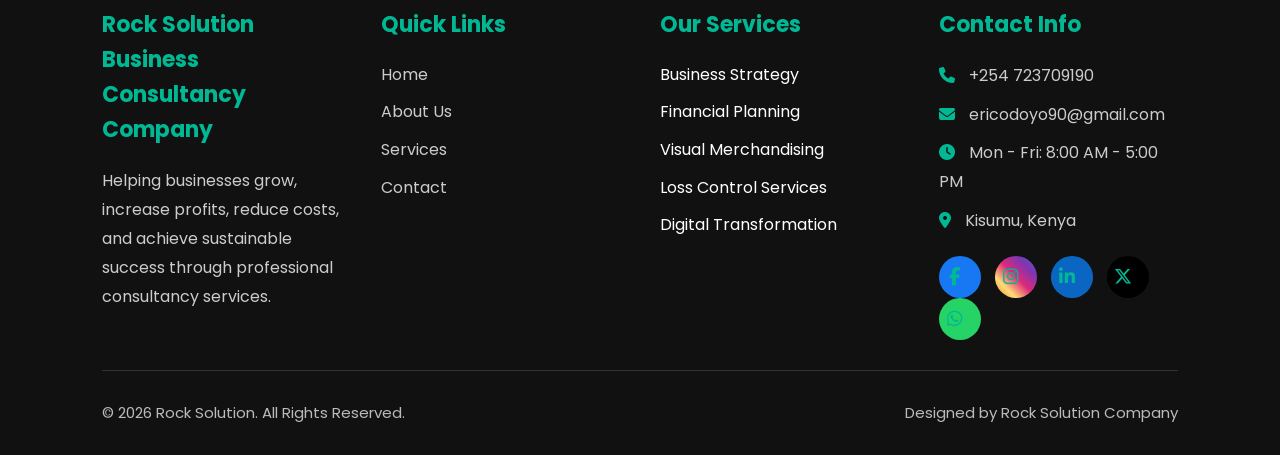
==== commit 60057bee: "fix  changes" ====
--- a/index.html
+++ b/index.html
@@ -32,6 +32,9 @@
             <span></span>
         </div>
         
+    </p>
+</div>
+
         <ul class="nav-links" id="nav-links">
 
             <li><a href="#home">Home</a></li>
@@ -90,6 +93,48 @@
         measurable results.
 
     </p>
+
+</section>
+
+<section class="who-we-help">
+
+    <h2>Who We Help</h2>
+
+    <p class="section-intro">
+        We provide practical business solutions to organizations
+        at different stages of growth.
+    </p>
+
+    <div class="help-cards">
+
+        <div class="help-card">
+            <i class="fas fa-lightbulb"></i>
+            <h3>Startups</h3>
+            <p>
+                Helping new businesses establish strong foundations
+                and develop sustainable growth strategies.
+            </p>
+        </div>
+
+        <div class="help-card">
+            <i class="fas fa-building"></i>
+            <h3>Small Businesses</h3>
+            <p>
+                Helping small businesses improve operations,
+                profitability and customer satisfaction.
+            </p>
+        </div>
+
+        <div class="help-card">
+            <i class="fas fa-chart-line"></i>
+            <h3>Growing Companies</h3>
+            <p>
+                Helping established businesses identify new
+                opportunities and achieve sustainable growth.
+            </p>
+        </div>
+
+    </div>
 
 </section>
 
@@ -388,6 +433,11 @@
     <a href="mailto:ericodoyo90@gmail.com">ericodoyo90@gmail.com</a>
 </p>
 
+ <p>
+        <i class="fas fa-clock"></i>
+        Mon - Fri: 8:00 AM - 5:00 PM
+    </p>
+
 <p>
     <i class="fas fa-location-dot"></i>
     <a href="https://www.google.com/maps/search/?api=1&query=Kisumu,Kenya" target="_blank">
--- a/styles.css
+++ b/styles.css
@@ -481,6 +481,141 @@
     }
 }
 
+/* ================= WHO WE HELP ================= */
+
+.who-we-help {
+    padding: 80px 8%;
+    background: #f7f9fc;
+    text-align: center;
+}
+
+.who-we-help h2 {
+    font-size: 2.5rem;
+    margin-bottom: 15px;
+    color: #0b1f3a;
+    position: relative;
+}
+
+/* Small line under heading */
+.who-we-help h2::after {
+    content: "";
+    display: block;
+    width: 60px;
+    height: 4px;
+    background: #d4a017;
+    margin: 15px auto 25px;
+    border-radius: 5px;
+}
+
+.section-intro {
+    max-width: 700px;
+    margin: 0 auto 50px;
+    font-size: 1.05rem;
+    line-height: 1.7;
+    color: #555;
+}
+
+/* Cards container */
+.help-cards {
+    display: grid;
+    grid-template-columns: repeat(3, 1fr);
+    gap: 30px;
+    max-width: 1200px;
+    margin: 0 auto;
+}
+
+/* Individual cards */
+.help-card {
+    background: #ffffff;
+    padding: 40px 30px;
+    border-radius: 12px;
+    box-shadow: 0 8px 25px rgba(0, 0, 0, 0.08);
+    transition: transform 0.3s ease, box-shadow 0.3s ease;
+    border-top: 4px solid transparent;
+}
+
+/* Icon */
+.help-card i {
+    font-size: 45px;
+    color: #d4a017;
+    margin-bottom: 20px;
+}
+
+/* Card heading */
+.help-card h3 {
+    font-size: 1.4rem;
+    color: #0b1f3a;
+    margin-bottom: 15px;
+}
+
+/* Card paragraph */
+.help-card p {
+    font-size: 0.98rem;
+    line-height: 1.7;
+    color: #666;
+    margin: 0;
+}
+
+/* Hover effect */
+.help-card:hover {
+    transform: translateY(-10px);
+    box-shadow: 0 15px 35px rgba(0, 0, 0, 0.12);
+    border-top: 4px solid #d4a017;
+}
+
+/* Icon animation */
+.help-card:hover i {
+    transform: scale(1.1);
+    transition: transform 0.3s ease;
+}
+
+
+/* ================= TABLET ================= */
+
+@media (max-width: 900px) {
+
+    .help-cards {
+        grid-template-columns: repeat(2, 1fr);
+    }
+
+    .who-we-help {
+        padding: 70px 5%;
+    }
+
+}
+
+
+/* ================= MOBILE ================= */
+
+@media (max-width: 600px) {
+
+    .who-we-help {
+        padding: 60px 20px;
+    }
+
+    .who-we-help h2 {
+        font-size: 2rem;
+    }
+
+    .section-intro {
+        font-size: 0.95rem;
+        margin-bottom: 35px;
+    }
+
+    .help-cards {
+        grid-template-columns: 1fr;
+        gap: 20px;
+    }
+
+    .help-card {
+        padding: 35px 25px;
+    }
+
+    .help-card i {
+        font-size: 40px;
+    }
+
+}
 
 
 /* ===============================
@@ -555,6 +690,24 @@
     font-size:18px;
 }
 
+footer a {
+    color: inherit;
+    text-decoration: none;
+    cursor: pointer;
+}
+
+footer a:hover {
+    text-decoration: underline;
+}
+
+footer p {
+    margin: 10px 0;
+}
+
+footer i {
+    margin-right: 8px;
+}
+
 .social-links a:hover{
     background:blue;
     transform:translateY(-5px);
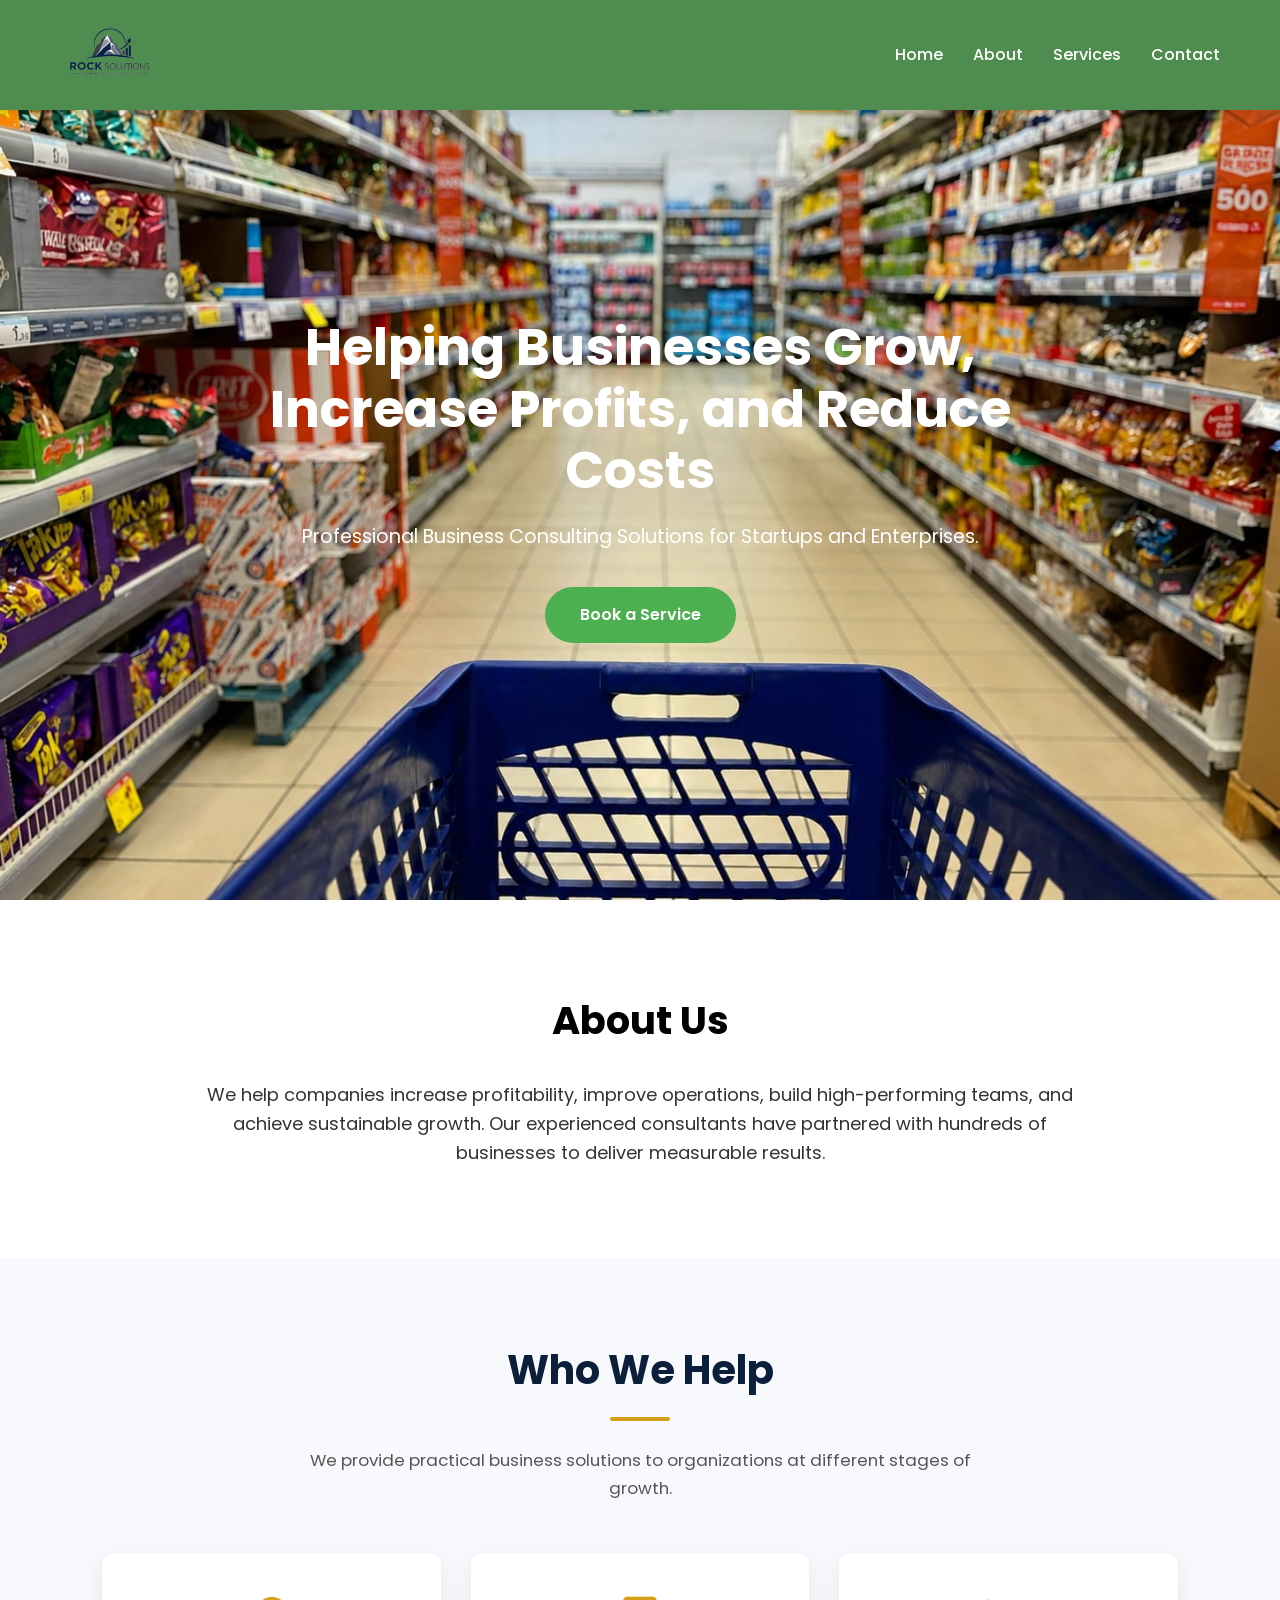
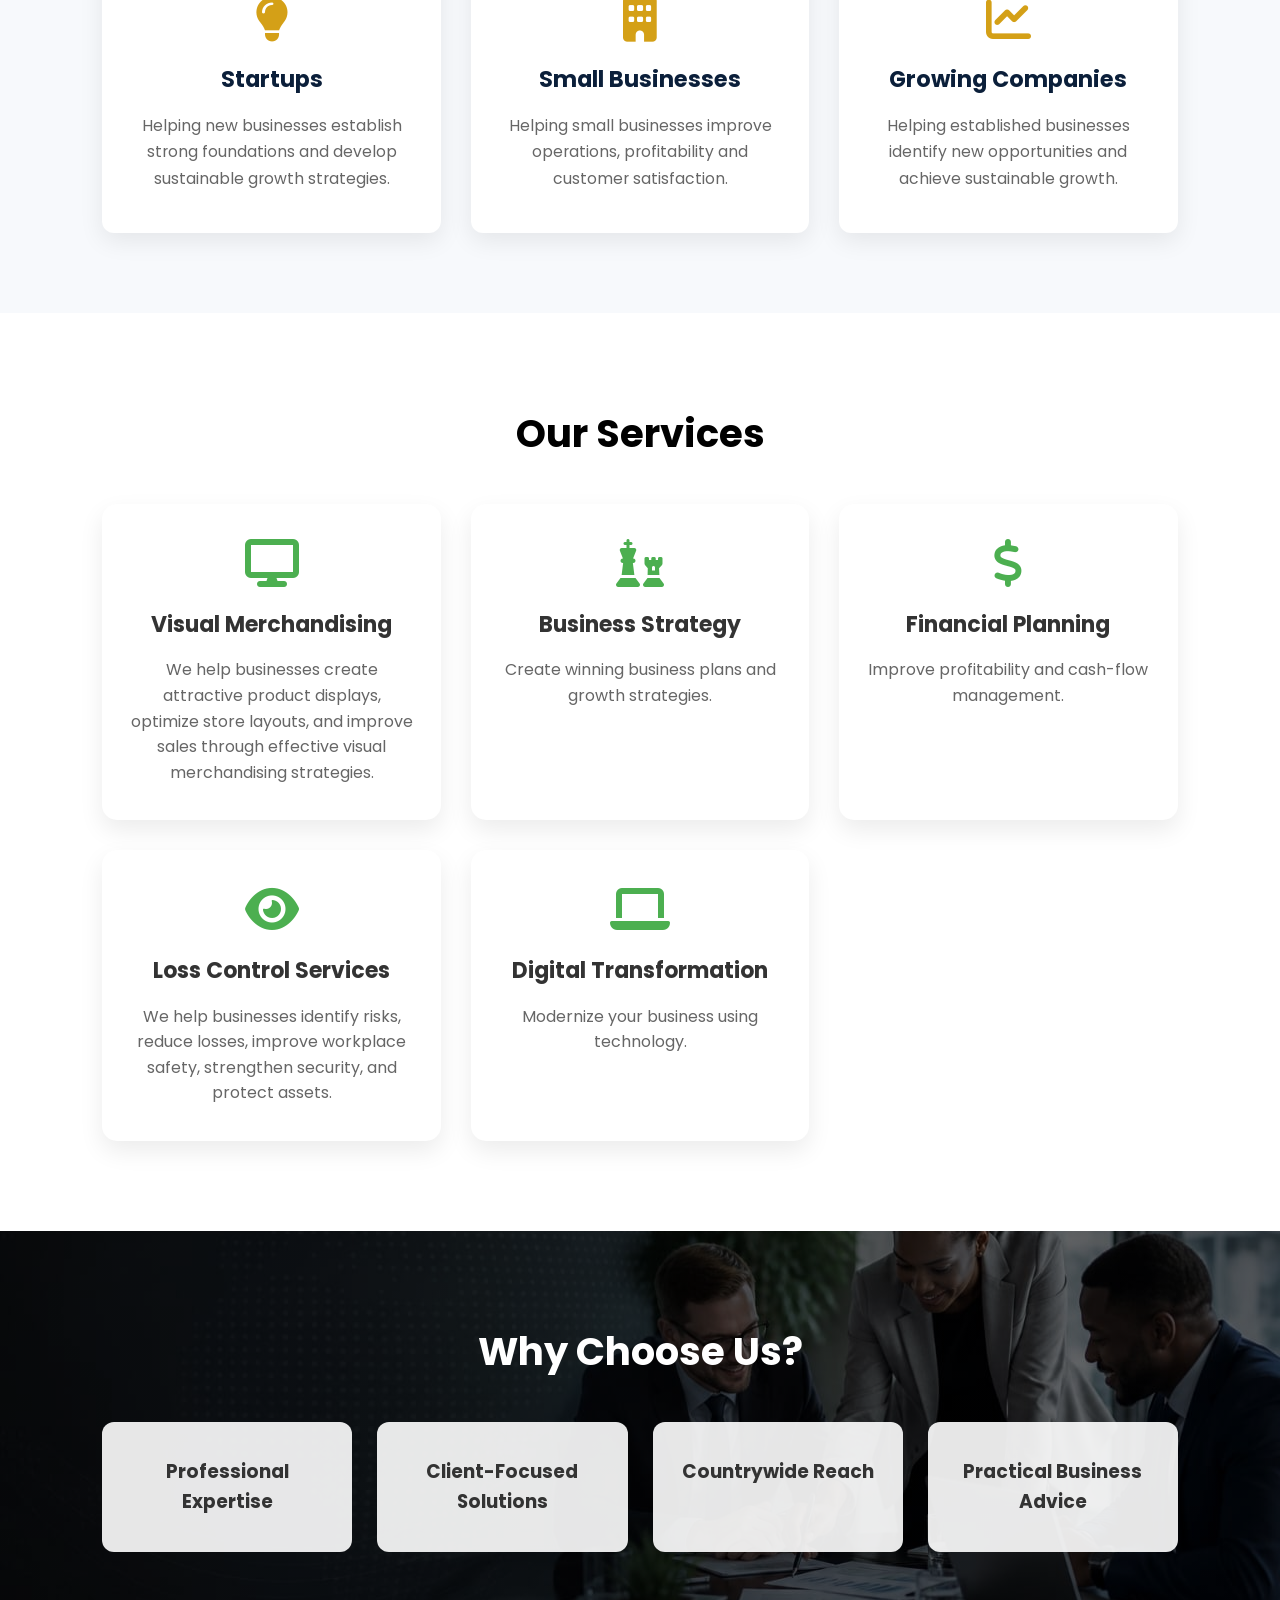
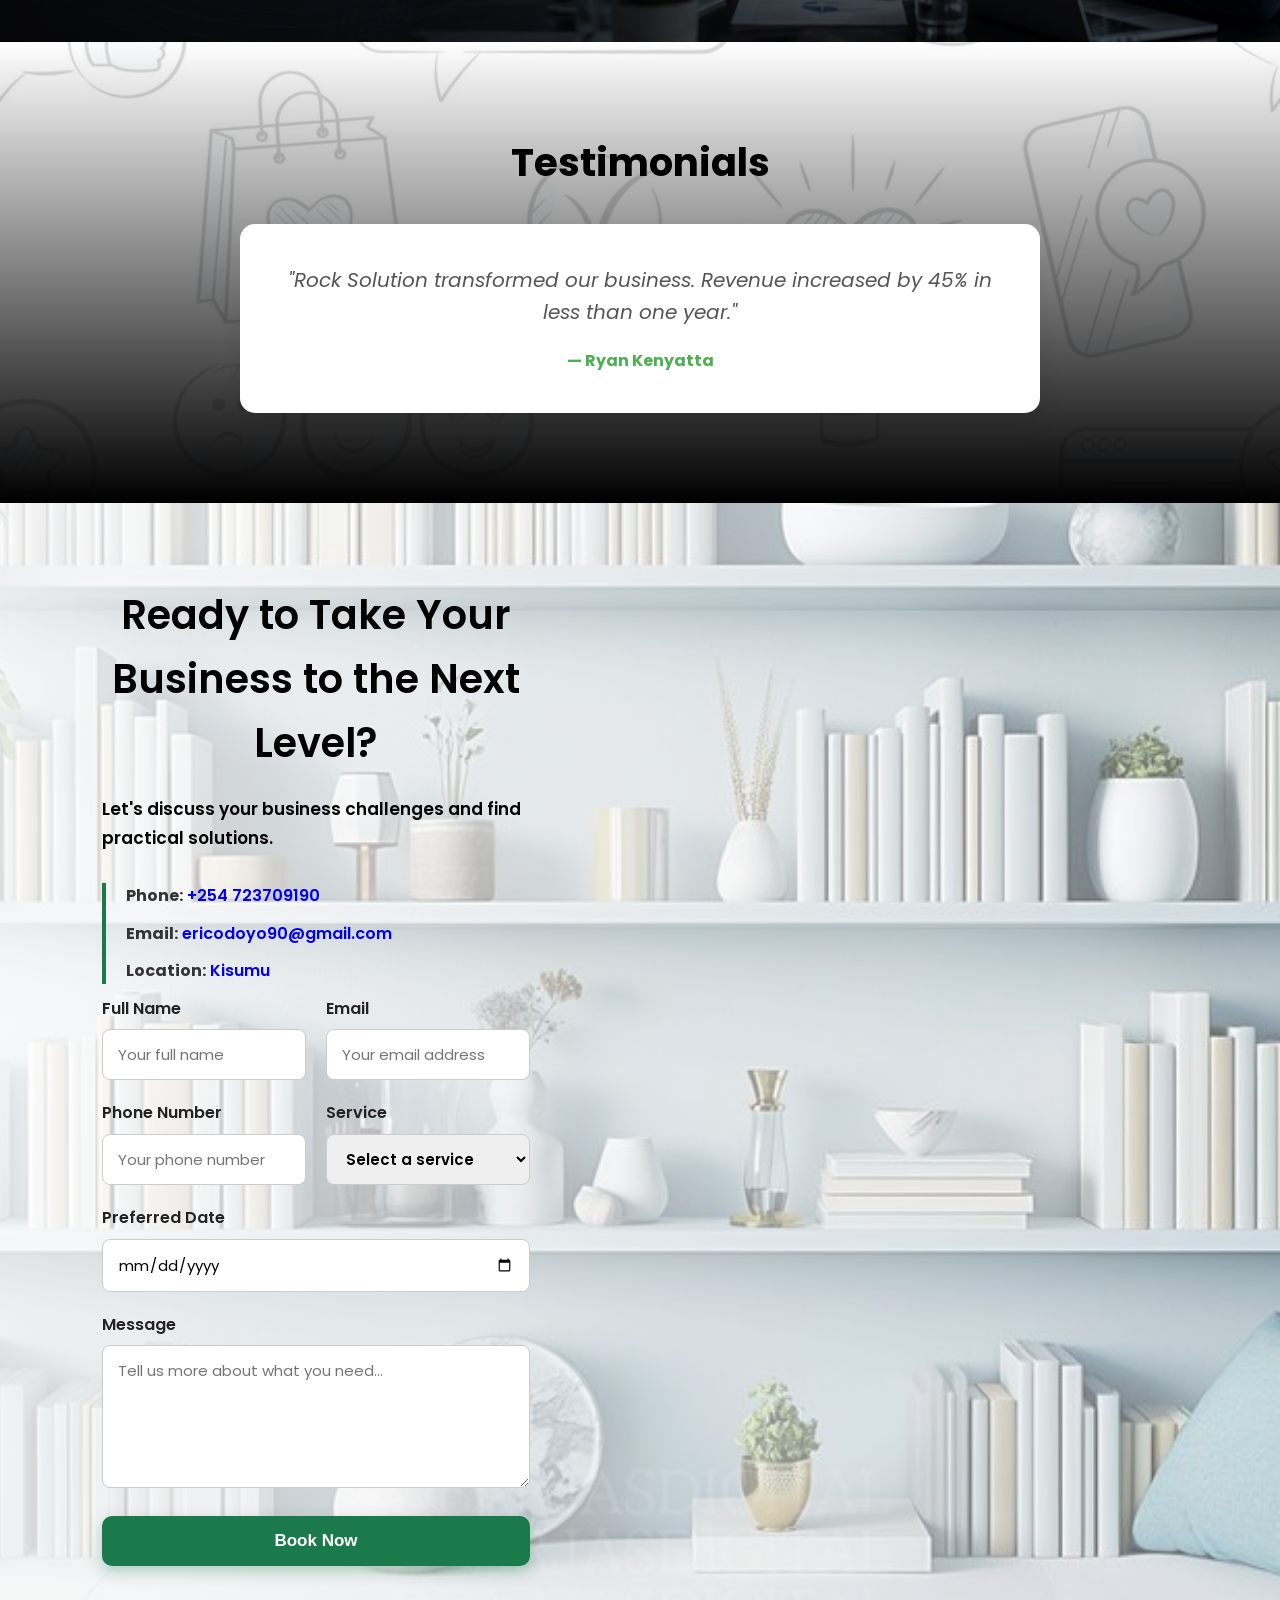
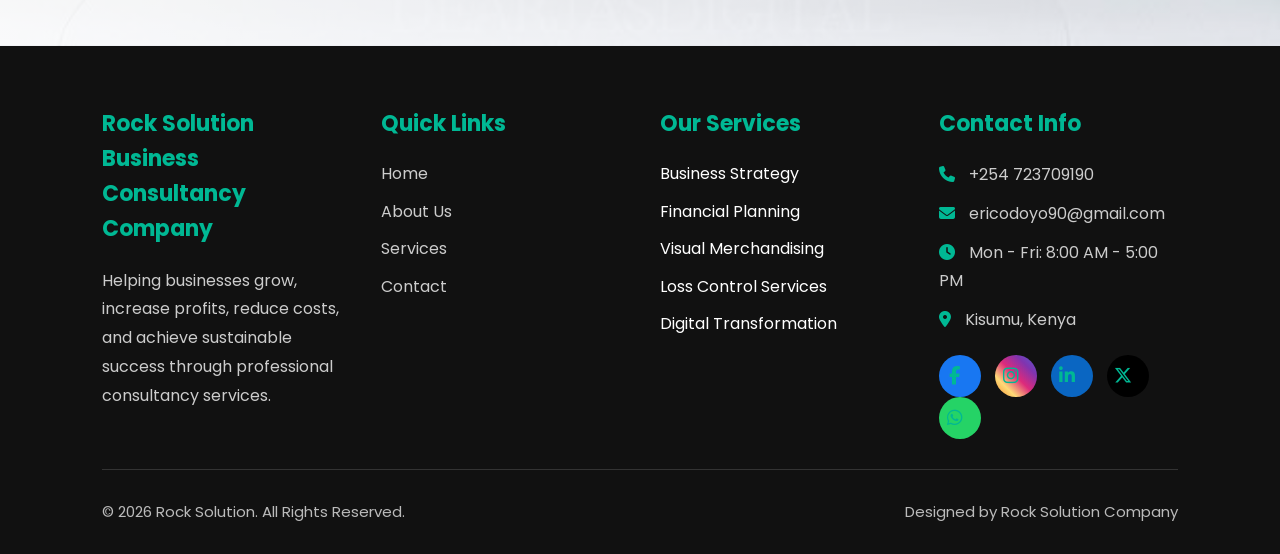
==== commit 50ea8128: "fix all the changes i have made" ====
--- a/index.html
+++ b/index.html
@@ -138,6 +138,7 @@
 
 </section>
 
+
 <!-- ================= SERVICES ================= -->
 
 <section class="services" id="services">
@@ -240,13 +241,13 @@
 
             <div class="feature">
 
-                <h3>10+ Years Experience</h3>
+                <h3>Professional Expertise</h3>
 
             </div>
 
             <div class="feature">
 
-                <h3>500+ Clients</h3>
+                <h3>Client-Focused Solutions</h3>
 
             </div>
 
@@ -258,7 +259,7 @@
 
             <div class="feature">
 
-                <h3>98% Client Satisfaction</h3>
+                <h3>Practical Business Advice</h3>
 
             </div>
 
@@ -297,10 +298,9 @@
     <div class="booking-container">
 
         <div class="booking-info">
-            <h2>Book a service</h2>
-            <p>
-                Ready to work with us? Fill in the form and tell us what
-                service you need. We will get back to you as soon as possible.
+            <h2>Ready to Take Your Business to the Next Level?</h2>
+            <p>
+                Let's discuss your business challenges and find practical solutions.
             </p>
 
             <div class="contact-details"> 
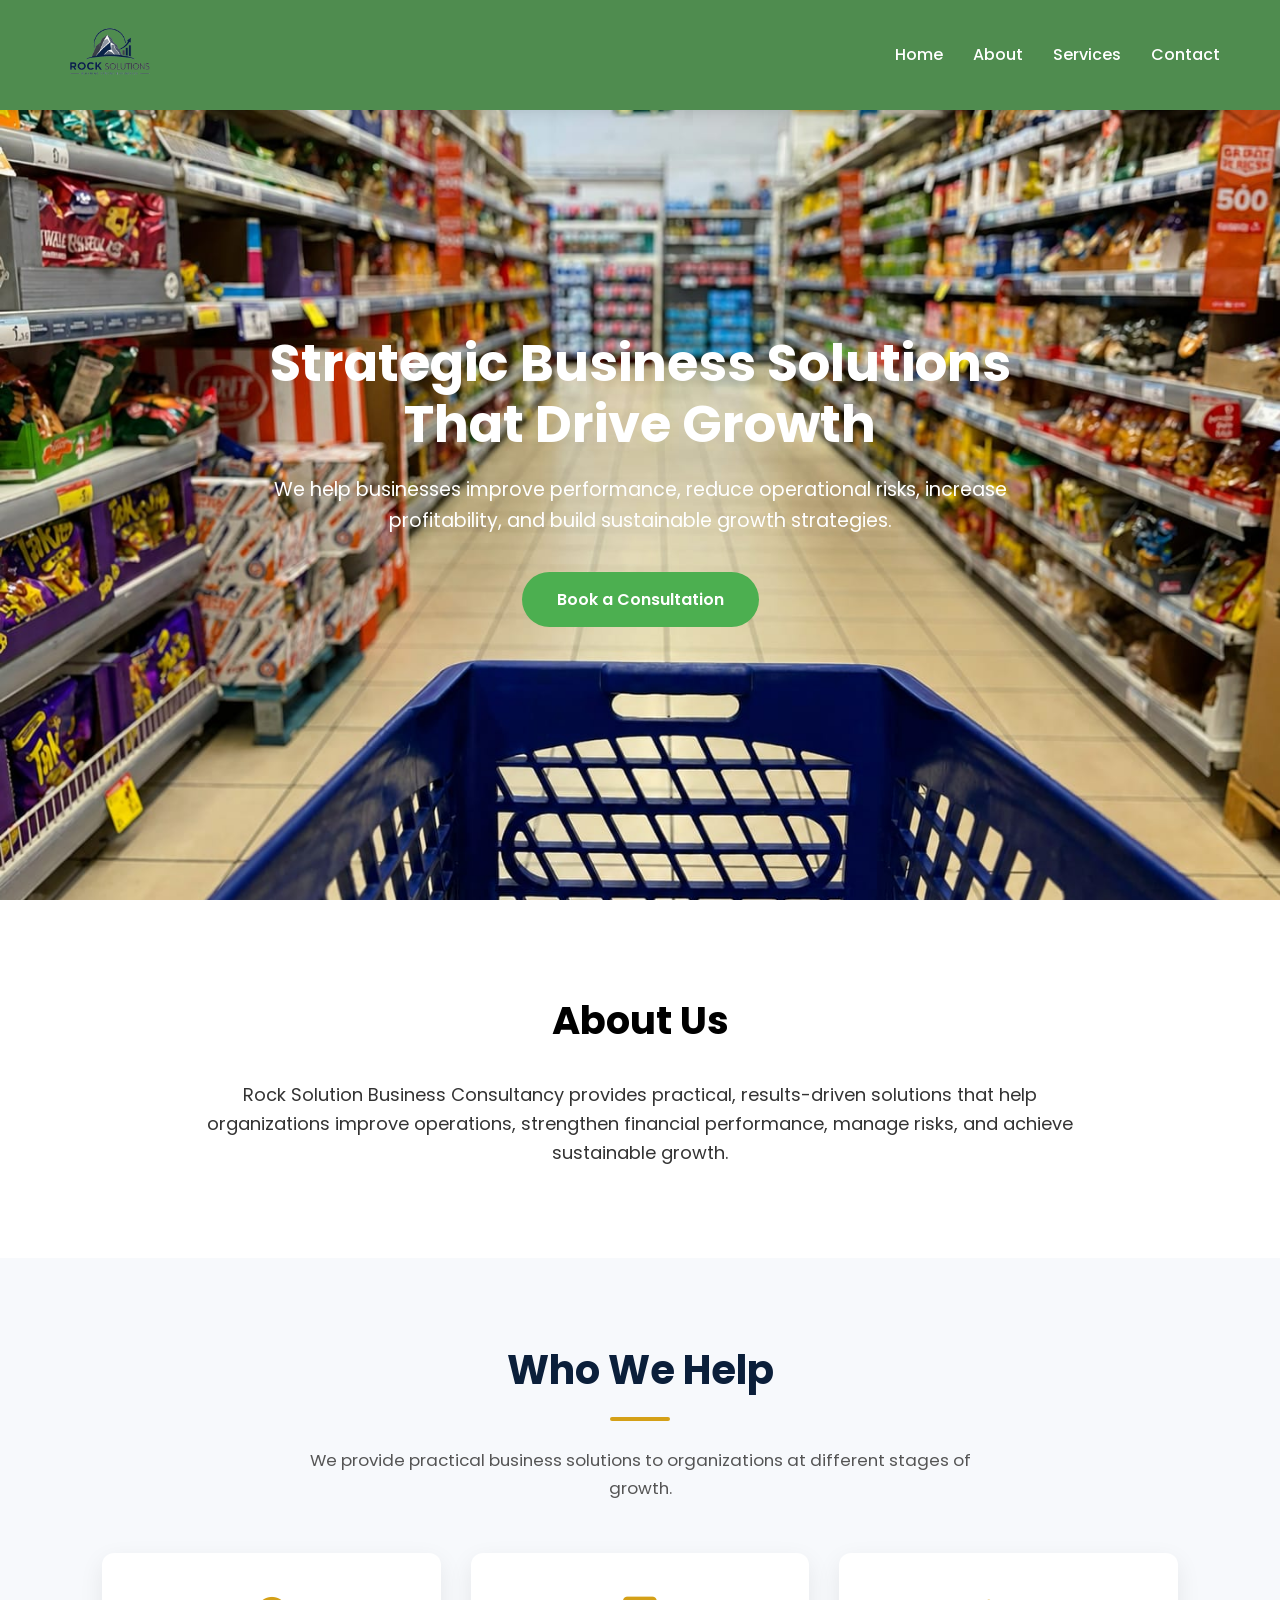
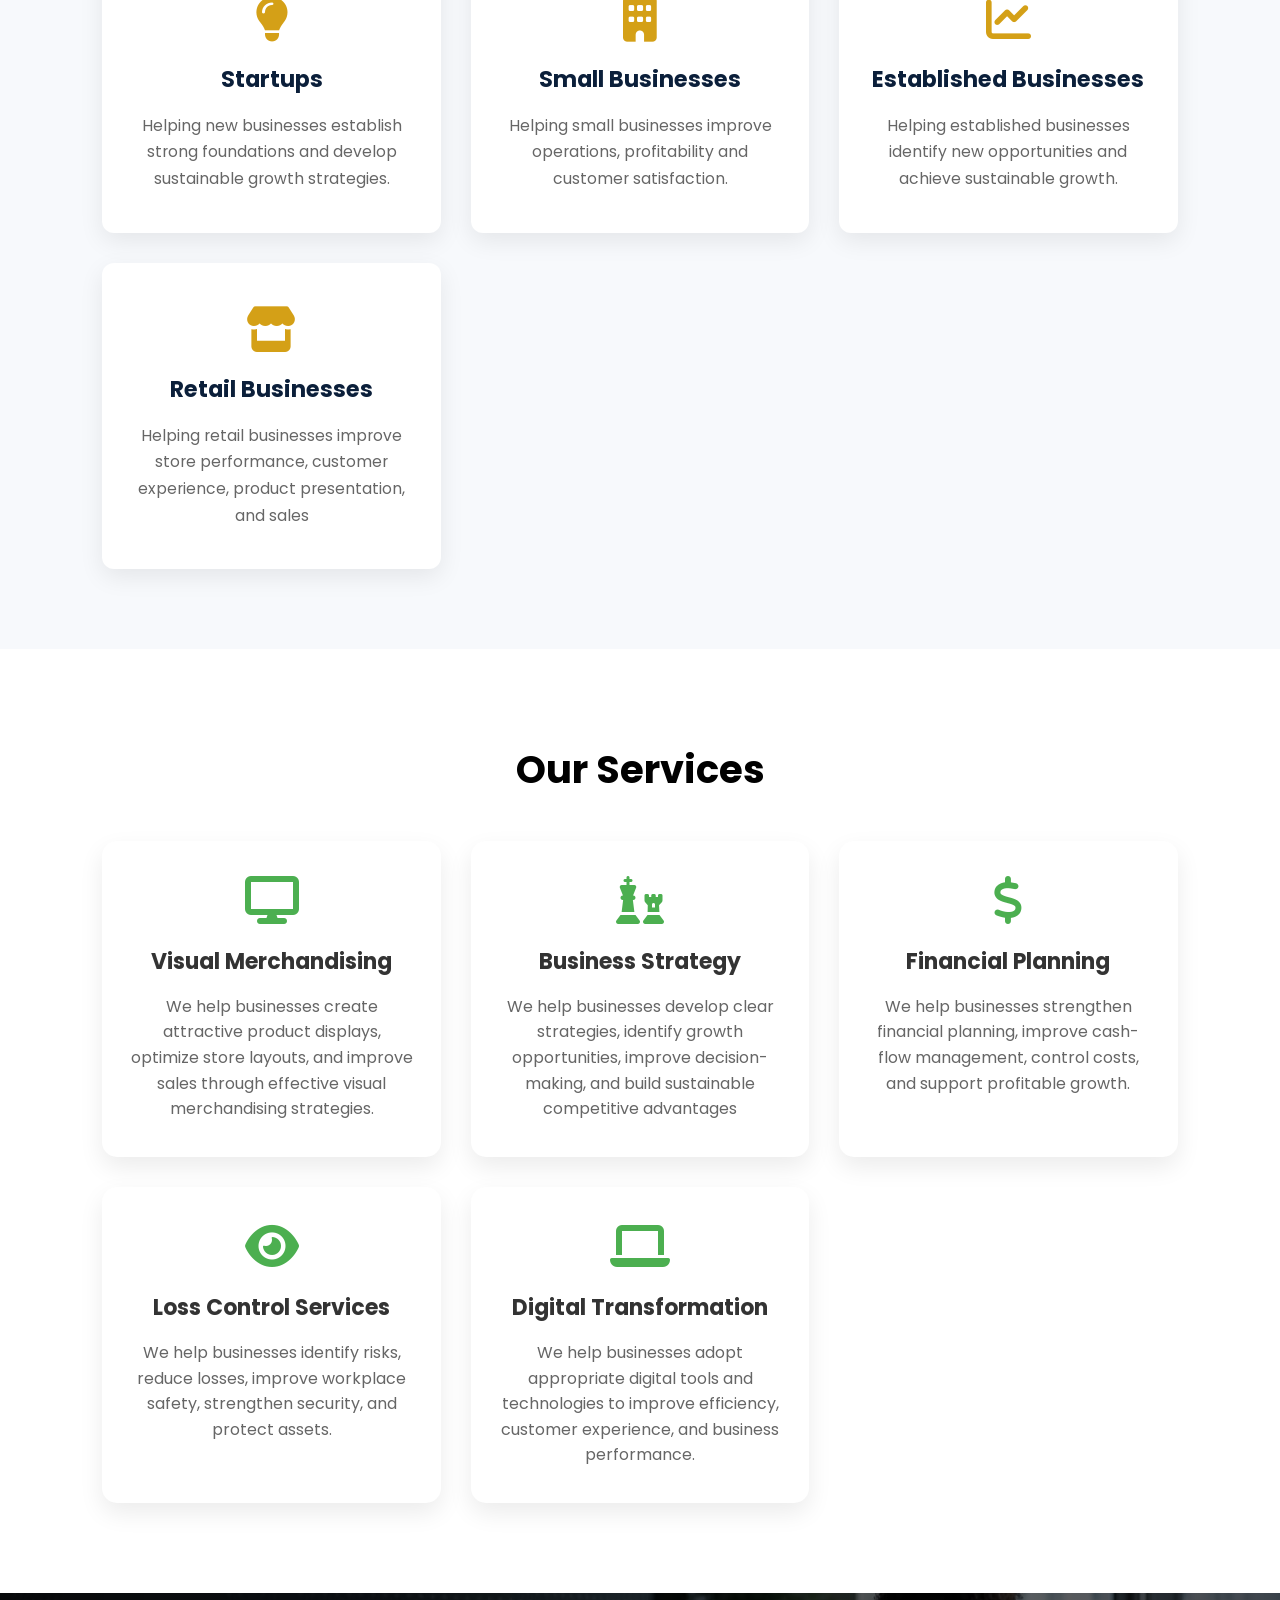
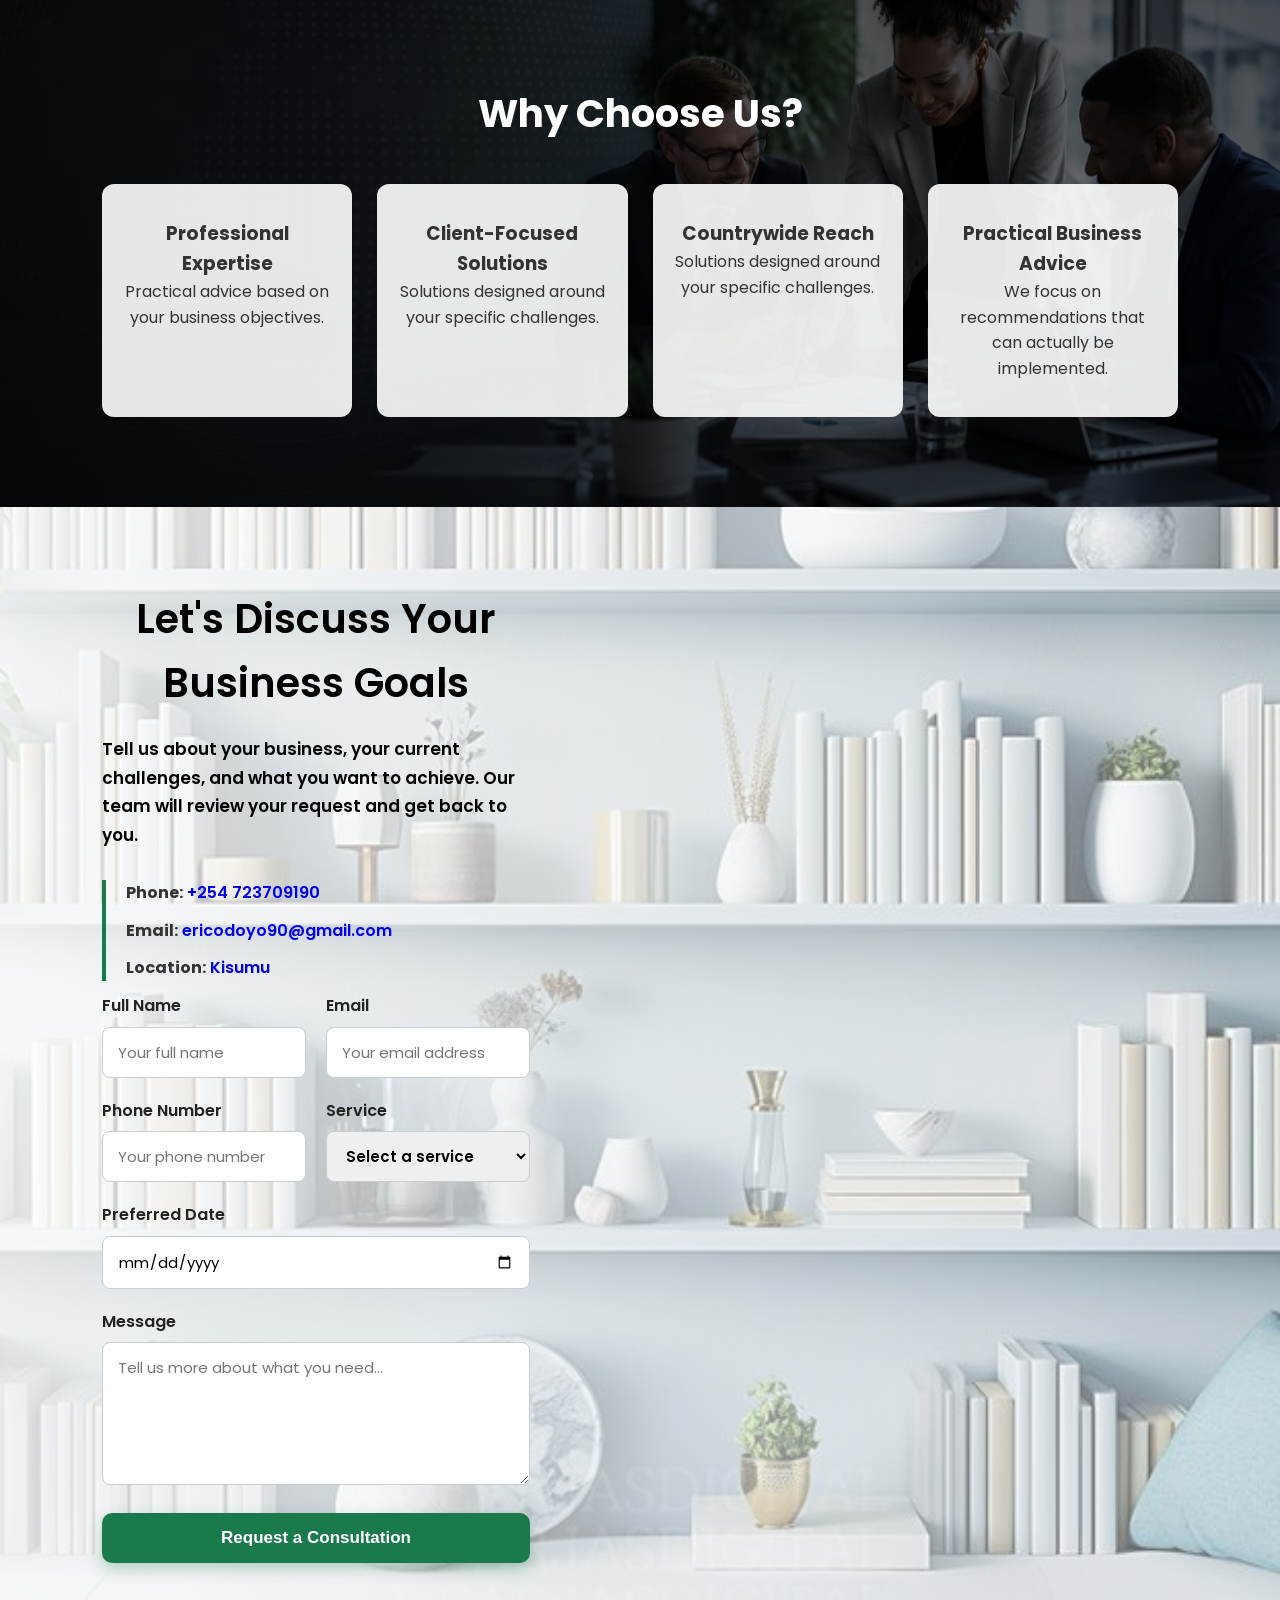
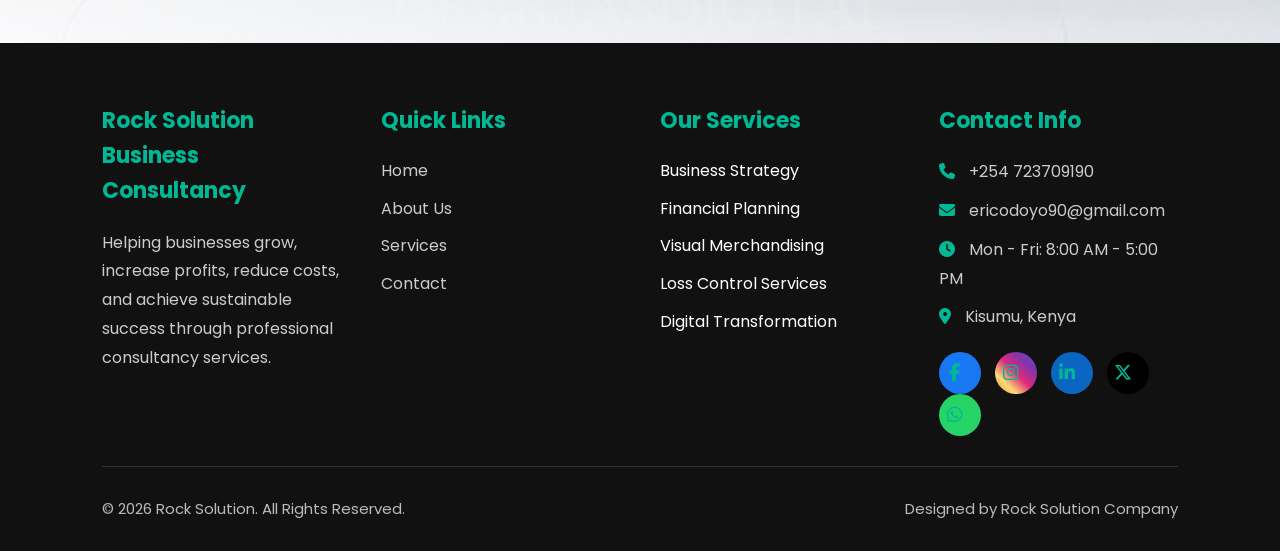
==== commit 70e26d01: "fix changes" ====
--- a/index.html
+++ b/index.html
@@ -57,18 +57,17 @@
     <div class="hero-content">
 
         <h1>
-            Helping Businesses Grow,
-            Increase Profits,
-            and Reduce Costs
+            Strategic Business Solutions That Drive Growth
         </h1>
 
         <p>
-            Professional Business Consulting Solutions
-            for Startups and Enterprises.
+            We help businesses improve performance, 
+            reduce operational risks, increase profitability, and build sustainable growth strategies.
+
         </p>
 
         <a href="#booking" class="book-btn">
-            Book a Service
+            Book a Consultation
         </a>
 
     </div>
@@ -83,14 +82,10 @@
 
     <p>
 
-        We help companies increase profitability,
-        improve operations,
-        build high-performing teams,
-        and achieve sustainable growth.
-
-        Our experienced consultants have partnered
-        with hundreds of businesses to deliver
-        measurable results.
+        Rock Solution Business Consultancy provides practical, 
+        results-driven solutions that help organizations improve operations, 
+        strengthen financial performance, manage risks, and achieve sustainable growth.
+
 
     </p>
 
@@ -127,10 +122,20 @@
 
         <div class="help-card">
             <i class="fas fa-chart-line"></i>
-            <h3>Growing Companies</h3>
+            <h3>Established Businesses</h3>
             <p>
                 Helping established businesses identify new
                 opportunities and achieve sustainable growth.
+            </p>
+        </div>
+
+<div class="help-card">
+            <i class="fas fa-store"></i>
+            <h3>Retail Businesses</h3>
+            <p>
+             Helping retail businesses improve store performance, customer experience,
+              product presentation, and sales   
+                
             </p>
         </div>
 
@@ -172,8 +177,9 @@
 
             <p>
 
-                Create winning business plans and
-                growth strategies.
+                We help businesses develop clear strategies, identify growth opportunities, 
+                improve decision-making, and build sustainable competitive advantages
+                
 
             </p>
 
@@ -187,9 +193,9 @@
 
             <p>
 
-                Improve profitability and
-                cash-flow management.
-
+                We help businesses strengthen financial planning, improve cash-flow management,
+                 control costs, and support profitable growth.
+                
             </p>
 
         </div>
@@ -218,8 +224,10 @@
 
             <p>
 
-                Modernize your business
-                using technology.
+                We help businesses adopt appropriate digital tools and 
+                technologies to improve efficiency, customer experience, 
+                and business performance.
+    
 
             </p>
 
@@ -242,53 +250,32 @@
             <div class="feature">
 
                 <h3>Professional Expertise</h3>
+                <p>Practical advice based on your business objectives.</p>
 
             </div>
 
             <div class="feature">
 
                 <h3>Client-Focused Solutions</h3>
+                <p>Solutions designed around your specific challenges.</p>
 
             </div>
 
             <div class="feature">
 
                 <h3>Countrywide Reach</h3>
+                <p>Solutions designed around your specific challenges.</p>
 
             </div>
 
             <div class="feature">
 
                 <h3>Practical Business Advice</h3>
-
-            </div>
-
-        </div>
-
-    </div>
-
-</section>
-
-<!-- ================= TESTIMONIAL ================= -->
-
-<section class="testimonials">
-
-    <h2>Testimonials</h2>
-
-    <div class="testimonial">
-
-        <p>
-
-            "Rock Solution transformed our business.
-            Revenue increased by 45% in less than one year."
-
-        </p>
-
-        <h4>
-
-            — Ryan Kenyatta
-
-        </h4>
+                <p>We focus on recommendations that can actually be implemented.</p>
+
+            </div>
+
+        </div>
 
     </div>
 
@@ -298,9 +285,10 @@
     <div class="booking-container">
 
         <div class="booking-info">
-            <h2>Ready to Take Your Business to the Next Level?</h2>
-            <p>
-                Let's discuss your business challenges and find practical solutions.
+            <h2>Let's Discuss Your Business Goals</h2>
+            <p>
+                Tell us about your business, your current challenges, and what you want to achieve. 
+                Our team will review your request and get back to you.
             </p>
 
             <div class="contact-details"> 
@@ -367,7 +355,7 @@
                     rows="5" required></textarea>
             </div>
 
-    <button type="submit">Book Now</button>
+    <button type="submit">Request a Consultation</button>
 
         </form>
 
@@ -384,7 +372,7 @@
 
         <!-- Company -->
         <div class="footer-section">
-            <h3>Rock Solution Business Consultancy Company</h3>
+            <h3>Rock Solution Business Consultancy</h3>
             <p>
                 Helping businesses grow, increase profits,
                 reduce costs, and achieve sustainable success
--- a/styles.css
+++ b/styles.css
@@ -106,6 +106,11 @@
     justify-content:space-between;
     cursor:pointer;
     z-index:1100;
+    
+}
+
+.menu-toggle {
+    margin-left: auto;
 }
 
 .menu-toggle span{
@@ -114,6 +119,7 @@
     background:#fff;
     border-radius:5px;
     transition:.3s;
+
 }
 
 .menu-toggle.active span:nth-child(1){
@@ -127,6 +133,13 @@
 .menu-toggle.active span:nth-child(3){
     transform:translateY(-12px) rotate(-45deg);
 }
+
+.navbar {
+    display: flex;
+    justify-content: space-between;
+    align-items: center;
+}
+
 
 /* ===============================
    HERO
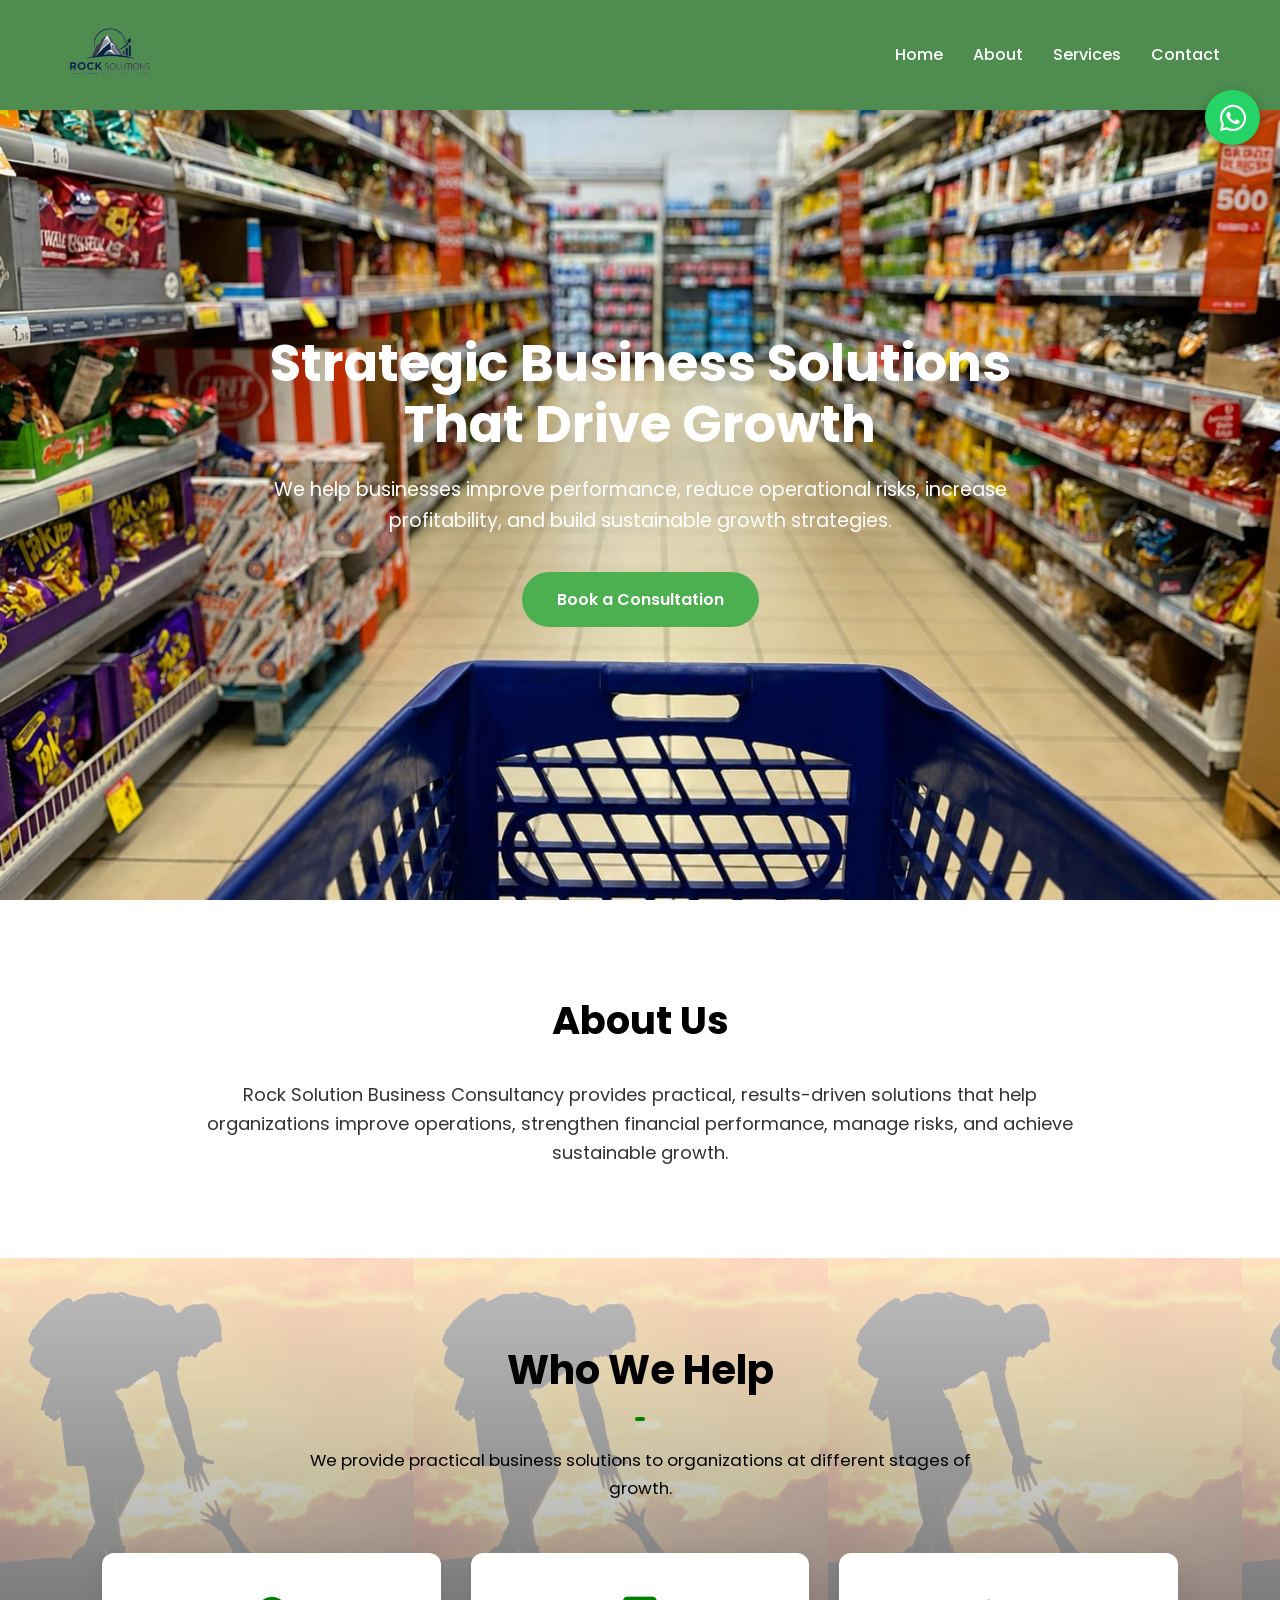
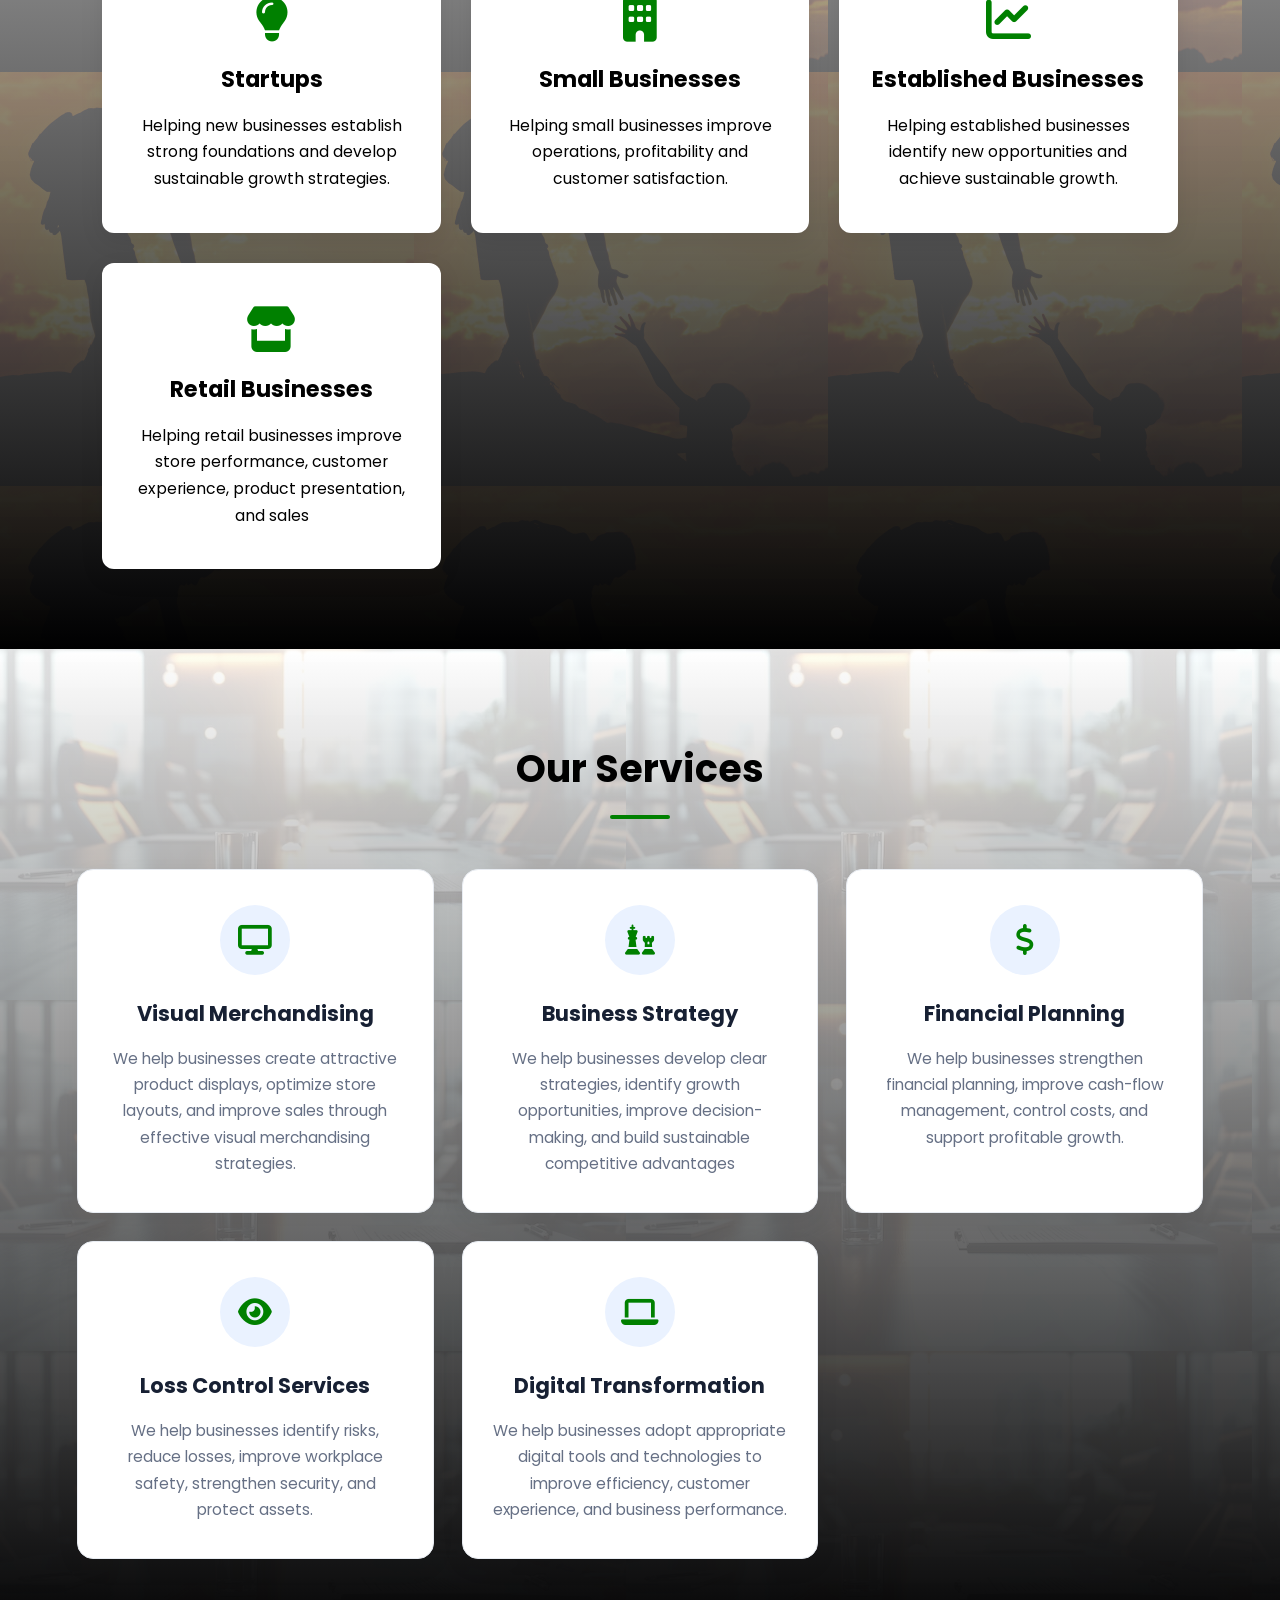
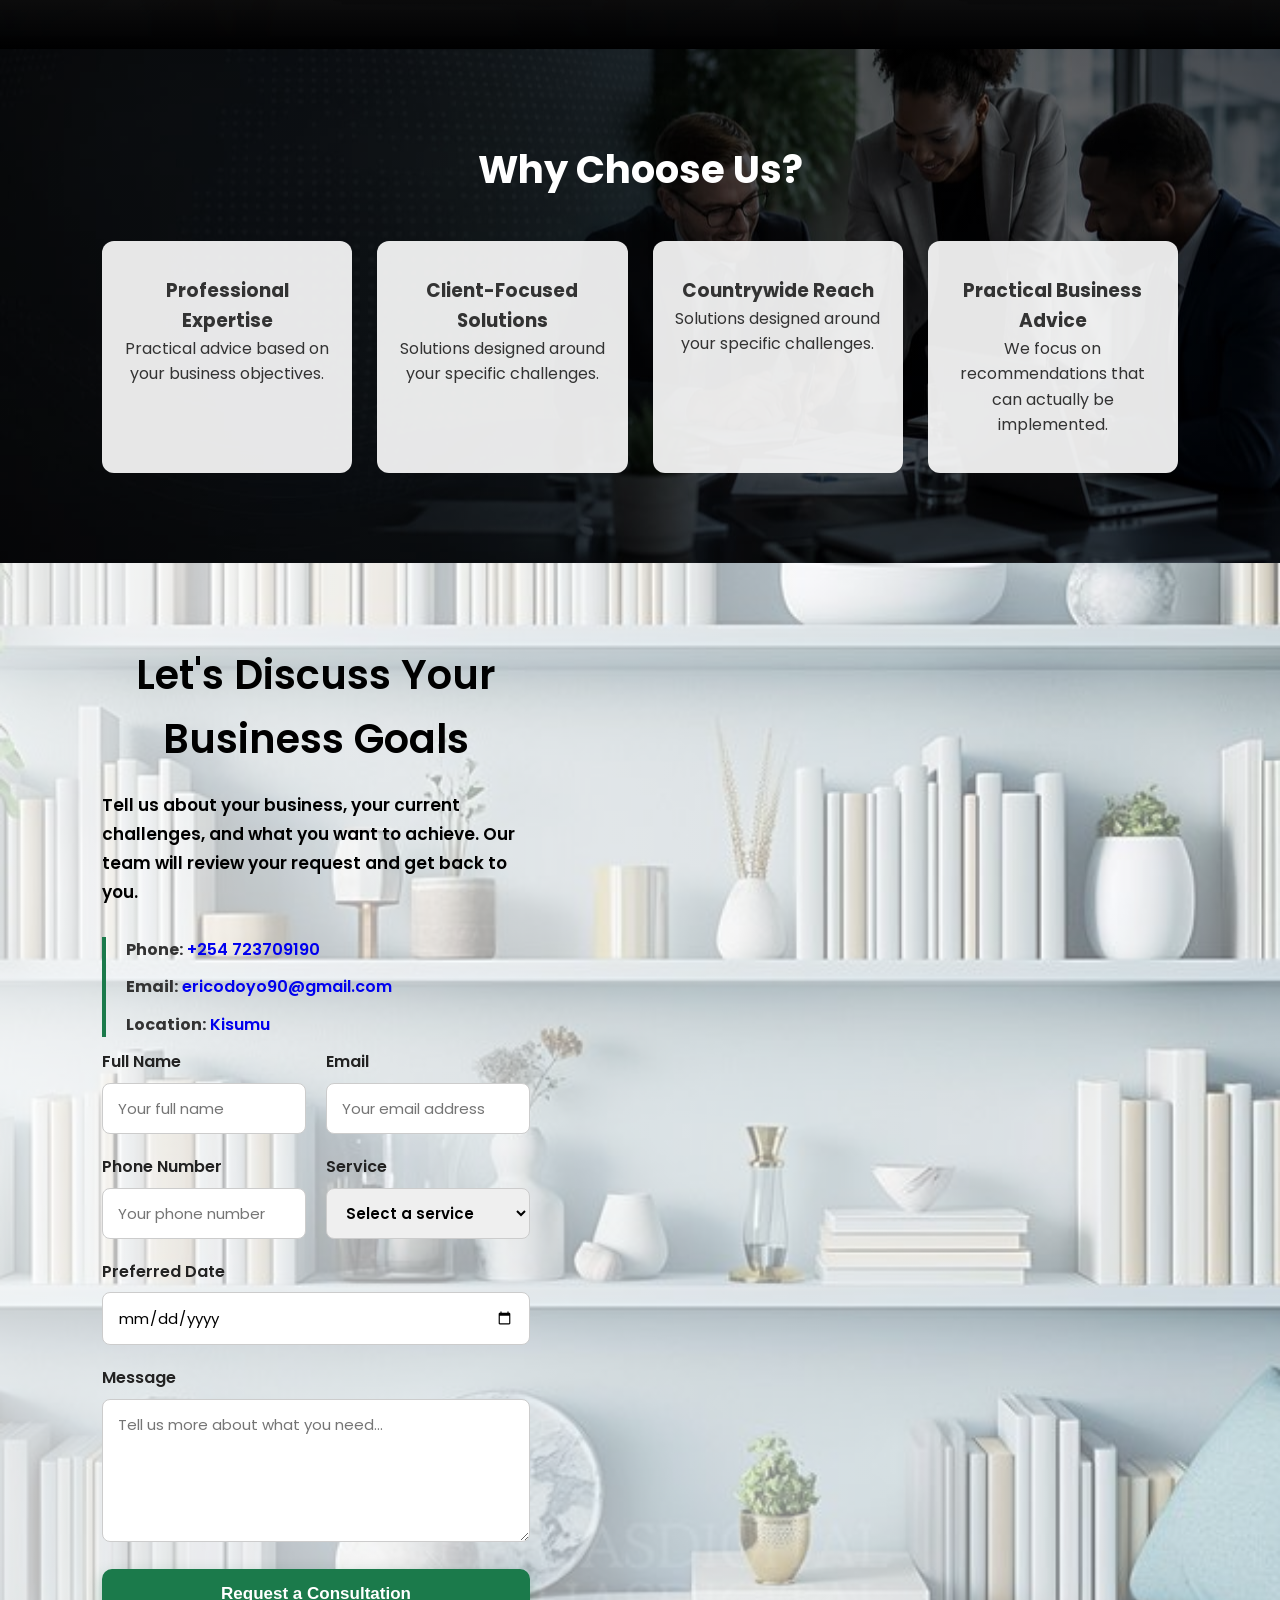
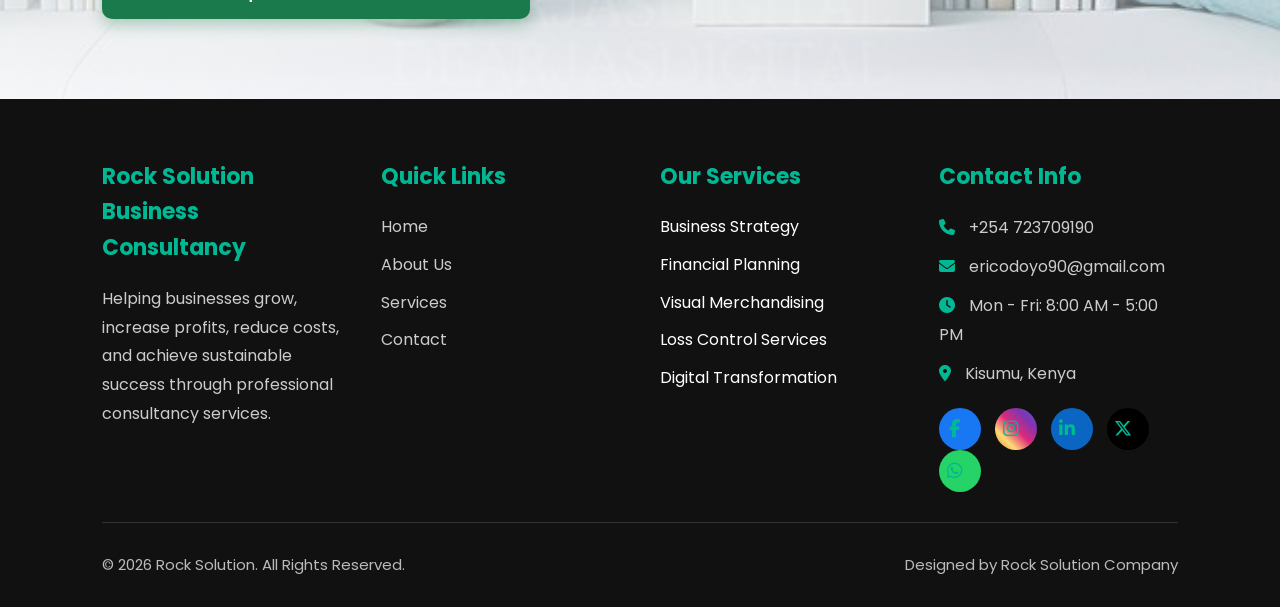
==== commit 6b14f01d: "fix the watsap" ====
--- a/index.html
+++ b/index.html
@@ -73,6 +73,14 @@
     </div>
 
 </section>
+
+<a href="https://wa.me/254723709190" 
+   class="whatsapp-float" 
+   target="_blank"
+   aria-label="Chat with us on WhatsApp">
+    <i class="fab fa-whatsapp"></i>
+</a>
+
 
 <!-- ================= ABOUT ================= -->
 
--- a/styles.css
+++ b/styles.css
@@ -190,6 +190,37 @@
     background: #3a9a3a;
     transform: translateY(-3px);
 }
+
+.whatsapp-float {
+    position: fixed;
+    top: 90px;
+    right: 20px;
+
+    width: 55px;
+    height: 55px;
+
+    display: flex;
+    align-items: center;
+    justify-content: center;
+
+    background: #25D366;
+    color: white;
+
+    border-radius: 50%;
+    font-size: 30px;
+
+    text-decoration: none;
+
+    box-shadow: 0 4px 12px rgba(0, 0, 0, 0.25);
+
+    z-index: 9999;
+
+    transition: transform 0.3s ease;
+}
+
+.whatsapp-float:hover {
+    transform: scale(1.1);
+}
 /* ===============================
    GENERAL SECTIONS
 ================================== */
@@ -211,55 +242,176 @@
     text-align:center;
     font-size:18px;
 }
-/* ===============================
-   SERVICES
-================================== */
-
-.services{
-    background-image:url("images/body.png");
-    background-size: cover;
-    background-position: center;
-    background-repeat: no-repeat;
-    background-attachment: fixed;
-}
-
-.cards{
-    display:grid;
-    grid-template-columns:repeat(auto-fit,minmax(260px,1fr));
-    gap:30px;
-    margin-top:40px;
-}
-
-.card{
-    background:#fff;
-    padding:35px 25px;
-    border-radius:15px;
-    text-align:center;
-    box-shadow:0 10px 25px rgba(0,0,0,.08);
-    transition:.3s;
-}
-.service-box{
-    box-shadow: 0 4px 10px rgba(0,0,0,0.1);
-}
-
-.card:hover{
-    transform:translateY(-10px);
-    box-shadow:0 15px 30px rgba(0,0,0,.15);
-}
-
-.card i{
-    font-size:48px;
-    color:#4CAF50;
-    margin-bottom:20px;
-}
-
-.card h3{
-    margin-bottom:15px;
-    font-size:22px;
-}
-
-.card p{
-    color:#666;
+
+/* =========================
+   SERVICES SECTION
+========================= */
+
+.services {
+    padding: 90px 6%;
+    background: linear-gradient(rgba(255,255,255,0.85),rgba(0,0,0.75)),
+    url("images/body.png");
+    text-align: center;
+}
+
+.services h2 {
+    font-size: 38px;
+    font-weight: 700;
+    color: black;
+    margin-bottom: 50px;
+    position: relative;
+}
+
+/* Small line under heading */
+.services h2::after {
+    content: "";
+    display: block;
+    width: 60px;
+    height: 4px;
+    background: green;
+    margin: 15px auto 0;
+    border-radius: 10px;
+}
+
+/* Cards container */
+.cards {
+    max-width: 1200px;
+    margin: 0 auto;
+    display: grid;
+    grid-template-columns: repeat(3, 1fr);
+    gap: 28px;
+}
+
+/* Individual card */
+.card {
+    background: #ffffff;
+    padding: 35px 28px;
+    border-radius: 16px;
+    border: 1px solid #e8ecf2;
+    box-shadow: 0 8px 25px rgba(0, 0, 0, 0.06);
+
+    display: flex;
+    flex-direction: column;
+    align-items: center;
+
+    min-height: 300px;
+
+    transition:
+        transform 0.35s ease,
+        box-shadow 0.35s ease,
+        border-color 0.35s ease;
+}
+
+/* Card hover animation */
+.card:hover {
+    transform: translateY(-10px);
+    box-shadow: 0 18px 40px rgba(0, 0, 0, 0.12);
+    border-color: green;
+}
+
+/* Service icon */
+.card i {
+    width: 70px;
+    height: 70px;
+
+    display: flex;
+    align-items: center;
+    justify-content: center;
+
+    background: #eaf2ff;
+    color: green;
+
+    font-size: 30px;
+
+    border-radius: 50%;
+    margin-bottom: 22px;
+
+    transition:
+        transform 0.35s ease,
+        background 0.35s ease,
+        color 0.35s ease;
+}
+
+/* Icon hover */
+.card:hover i {
+    transform: scale(1.1) rotate(3deg);
+    background: green;
+    color: #ffffff;
+}
+
+/* Card heading */
+.card h3 {
+    font-size: 21px;
+    color: #172033;
+    margin: 0 0 15px;
+    font-weight: 700;
+}
+
+/* Card paragraph */
+.card p {
+    font-size: 15.5px;
+    line-height: 1.7;
+    color: #667085;
+    margin: 0;
+    max-width: 330px;
+}
+
+/* =========================
+   RESPONSIVE DESIGN
+========================= */
+
+/* Tablets */
+@media (max-width: 900px) {
+
+    .services {
+        padding: 75px 5%;
+    }
+
+    .services h2 {
+        font-size: 34px;
+    }
+
+    .cards {
+        grid-template-columns: repeat(2, 1fr);
+        gap: 22px;
+    }
+}
+
+/* Phones */
+@media (max-width: 600px) {
+
+    .services {
+        padding: 60px 20px;
+    }
+
+    .services h2 {
+        font-size: 30px;
+        margin-bottom: 35px;
+    }
+
+    .cards {
+        grid-template-columns: 1fr;
+        gap: 20px;
+    }
+
+    .card {
+        padding: 30px 22px;
+        min-height: auto;
+    }
+
+    .card i {
+        width: 65px;
+        height: 65px;
+        font-size: 27px;
+    }
+
+    .card h3 {
+        font-size: 20px;
+    }
+
+    .card p {
+        font-size: 15px;
+    }
 }
 
 /* ===============================
@@ -308,7 +460,7 @@
 
 .testimonials{
     background:
-    linear-gradient(rgba(255,255,255,0.85),rgba(0,0,0.75)),
+    linear-gradient(rgba(255,255,255,0.75),rgba(0,0,0.75)),
     url("images/testi.png");
     background-size:cover;
     background-position:center;
@@ -343,7 +495,7 @@
 /* BOOK / CONTACT SECTION */
 .booking-contact {
     padding: 80px 8%;
-    background-image: linear-gradient(90deg,rgba(255,255,255,0.85)
+    background-image: linear-gradient(90deg,rgba(255,255,255,0.75)
     ,rgba(255,255,255,0.35)), url("images/booking.png");
     background-size: cover;
     background-position: center;
@@ -397,7 +549,7 @@
 
 /* FORM */
 .booking-form {
-    background: gray;
+    background: green;
     padding: 35px;
     border-radius: 15px;
     box-shadow: 0 10px 35px rgba(0, 0, 0, 0.08);
@@ -498,14 +650,16 @@
 
 .who-we-help {
     padding: 80px 8%;
-    background: #f7f9fc;
+    background:
+    linear-gradient(rgba(255,255,255,0.75),rgba(0,0,0.75)),
+    url("images/who.png");
     text-align: center;
 }
 
 .who-we-help h2 {
     font-size: 2.5rem;
     margin-bottom: 15px;
-    color: #0b1f3a;
+    color: black;
     position: relative;
 }
 
@@ -513,9 +667,9 @@
 .who-we-help h2::after {
     content: "";
     display: block;
-    width: 60px;
+    width: 10px;
     height: 4px;
-    background: #d4a017;
+    background: green;
     margin: 15px auto 25px;
     border-radius: 5px;
 }
@@ -525,7 +679,8 @@
     margin: 0 auto 50px;
     font-size: 1.05rem;
     line-height: 1.7;
-    color: #555;
+    color: black;
+    font: size 15px;
 }
 
 /* Cards container */
@@ -550,14 +705,14 @@
 /* Icon */
 .help-card i {
     font-size: 45px;
-    color: #d4a017;
+    color: green;
     margin-bottom: 20px;
 }
 
 /* Card heading */
 .help-card h3 {
     font-size: 1.4rem;
-    color: #0b1f3a;
+    color: black;
     margin-bottom: 15px;
 }
 
@@ -565,7 +720,7 @@
 .help-card p {
     font-size: 0.98rem;
     line-height: 1.7;
-    color: #666;
+    color: black;
     margin: 0;
 }
 
@@ -573,7 +728,7 @@
 .help-card:hover {
     transform: translateY(-10px);
     box-shadow: 0 15px 35px rgba(0, 0, 0, 0.12);
-    border-top: 4px solid #d4a017;
+    border-top: 4px solid greenyellow;
 }
 
 /* Icon animation */
